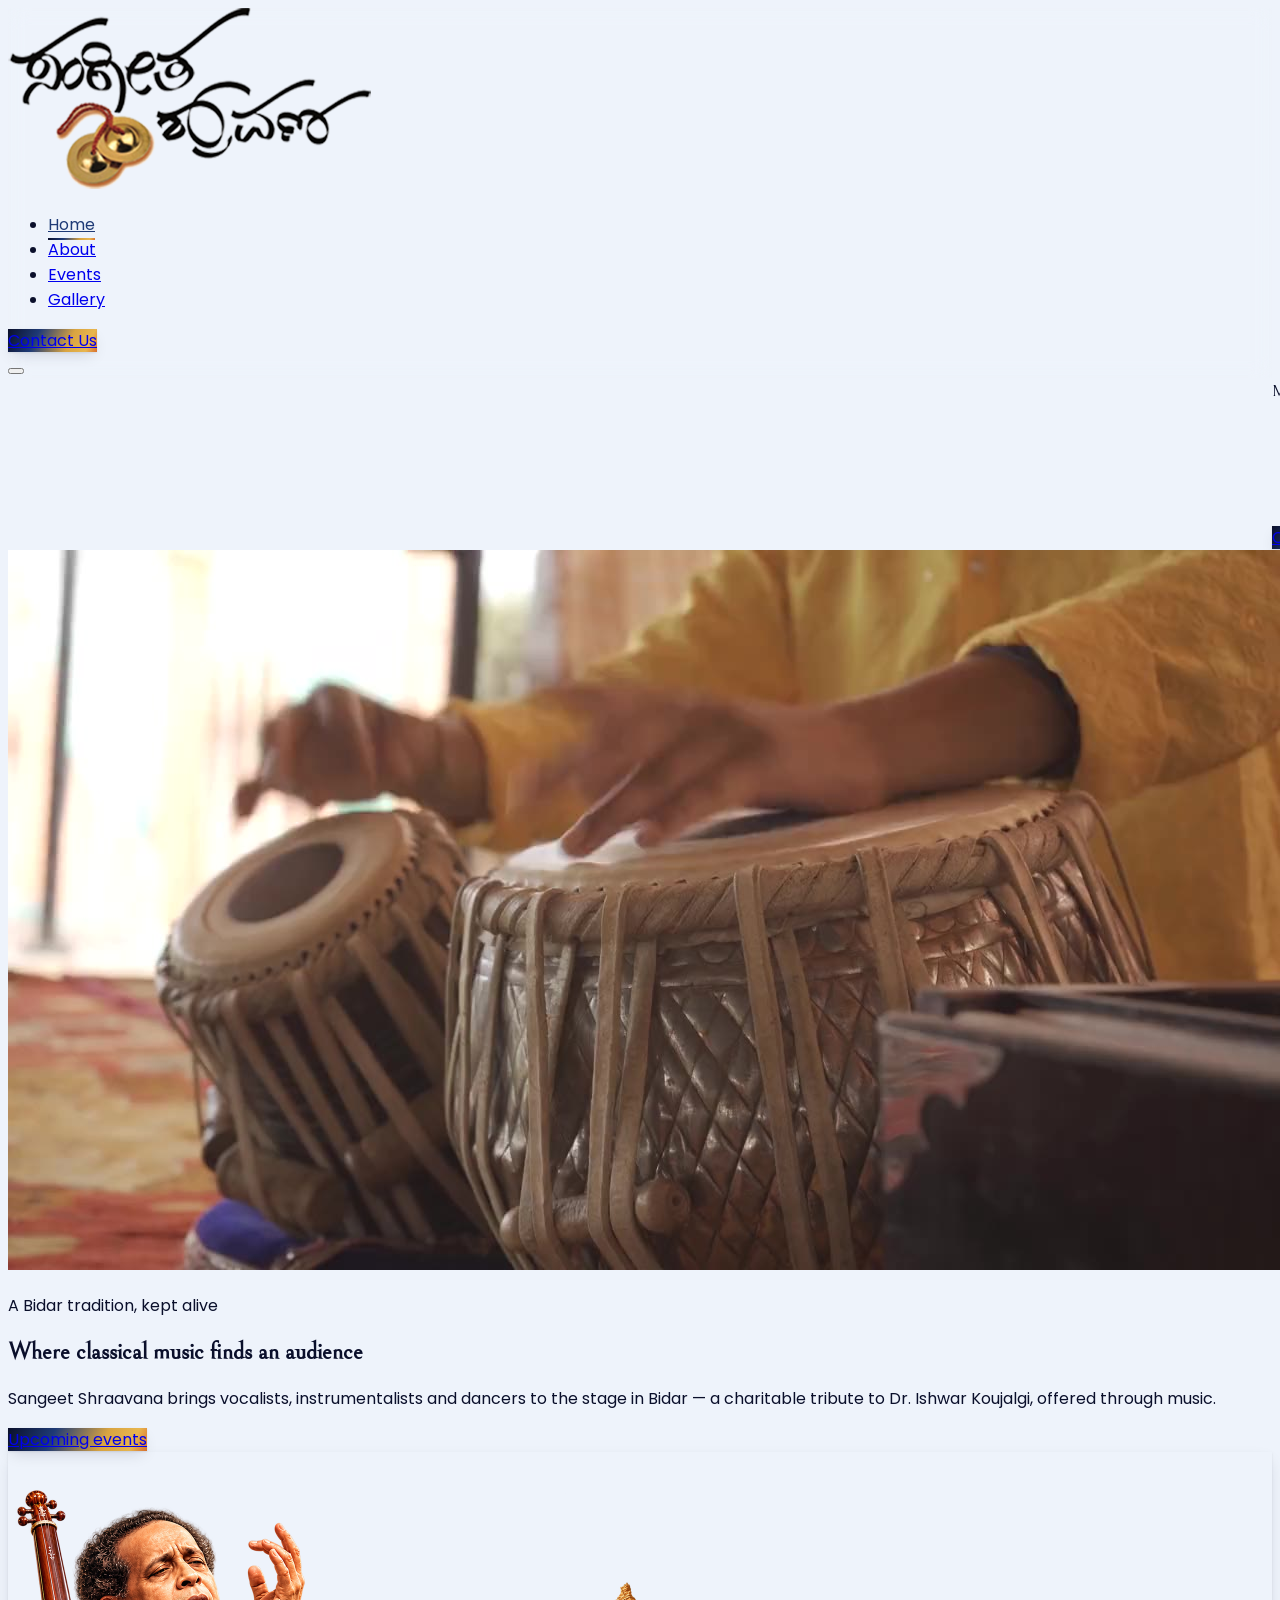
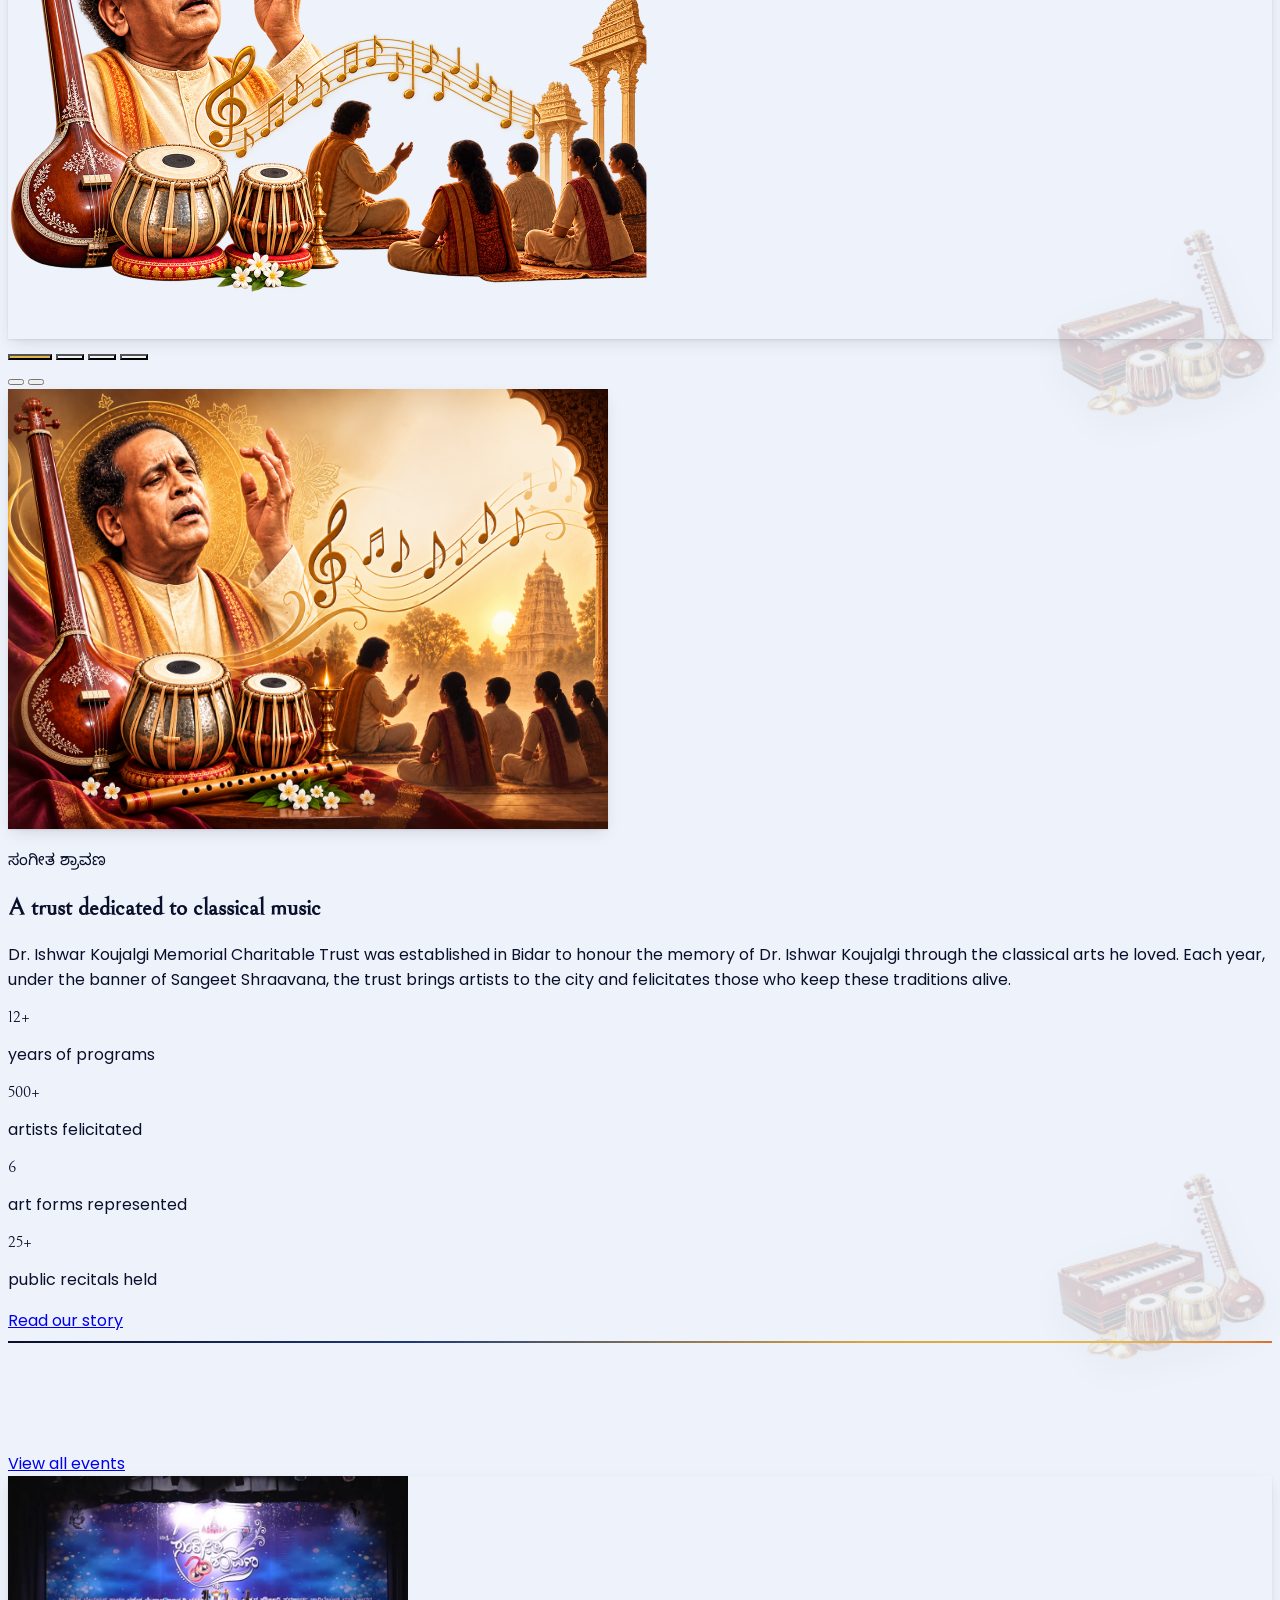
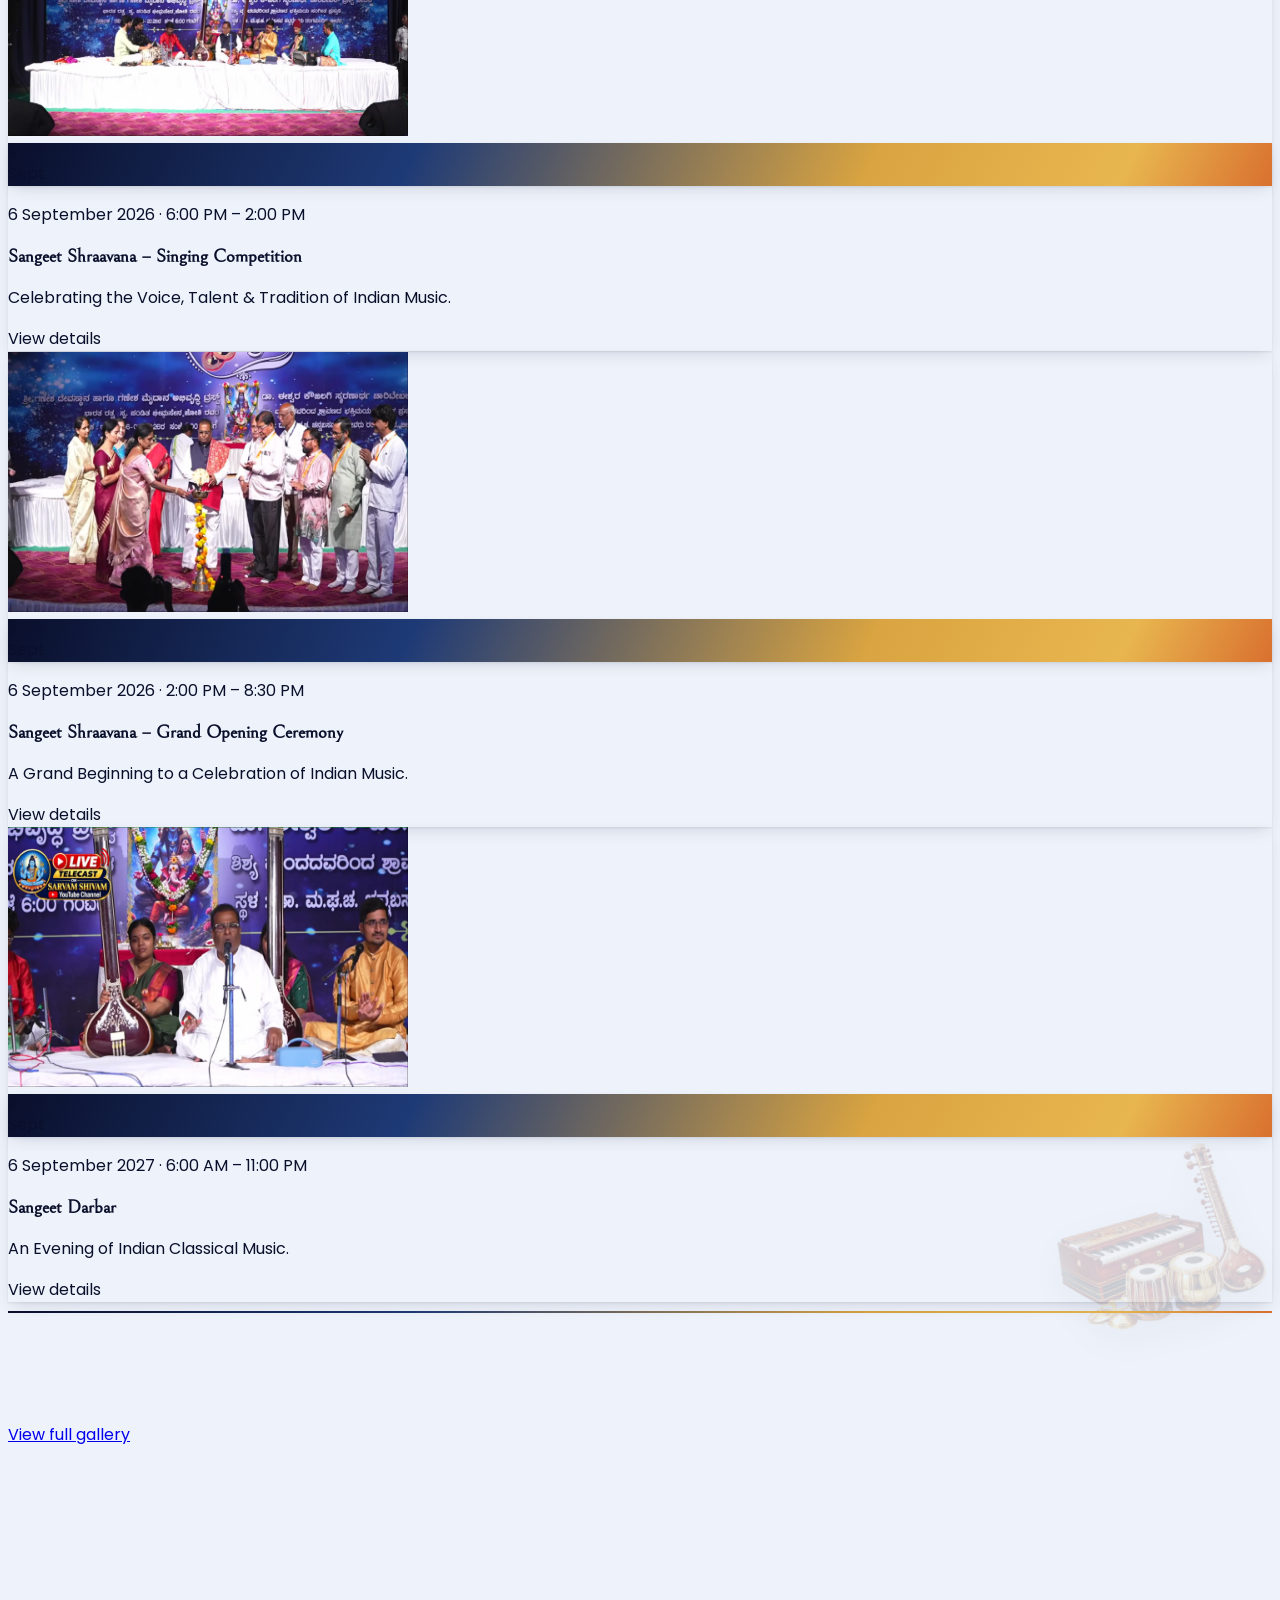
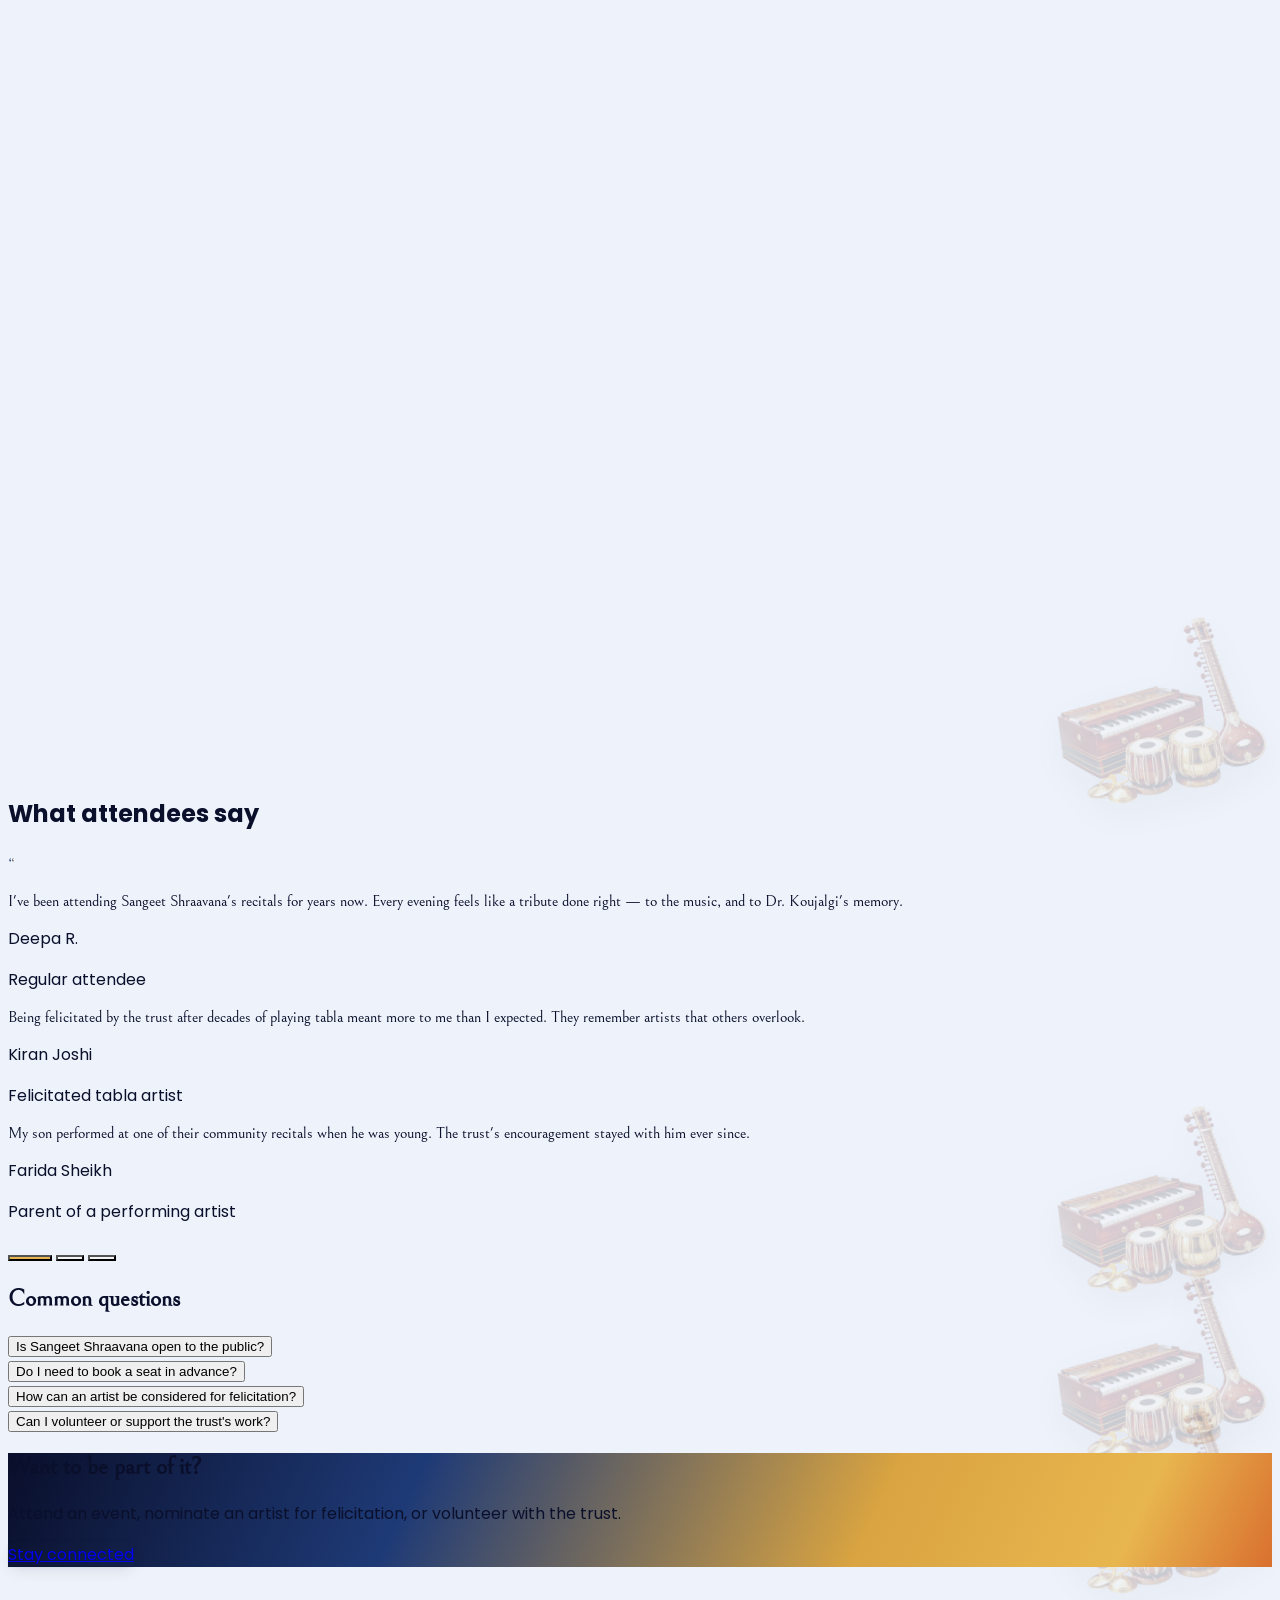
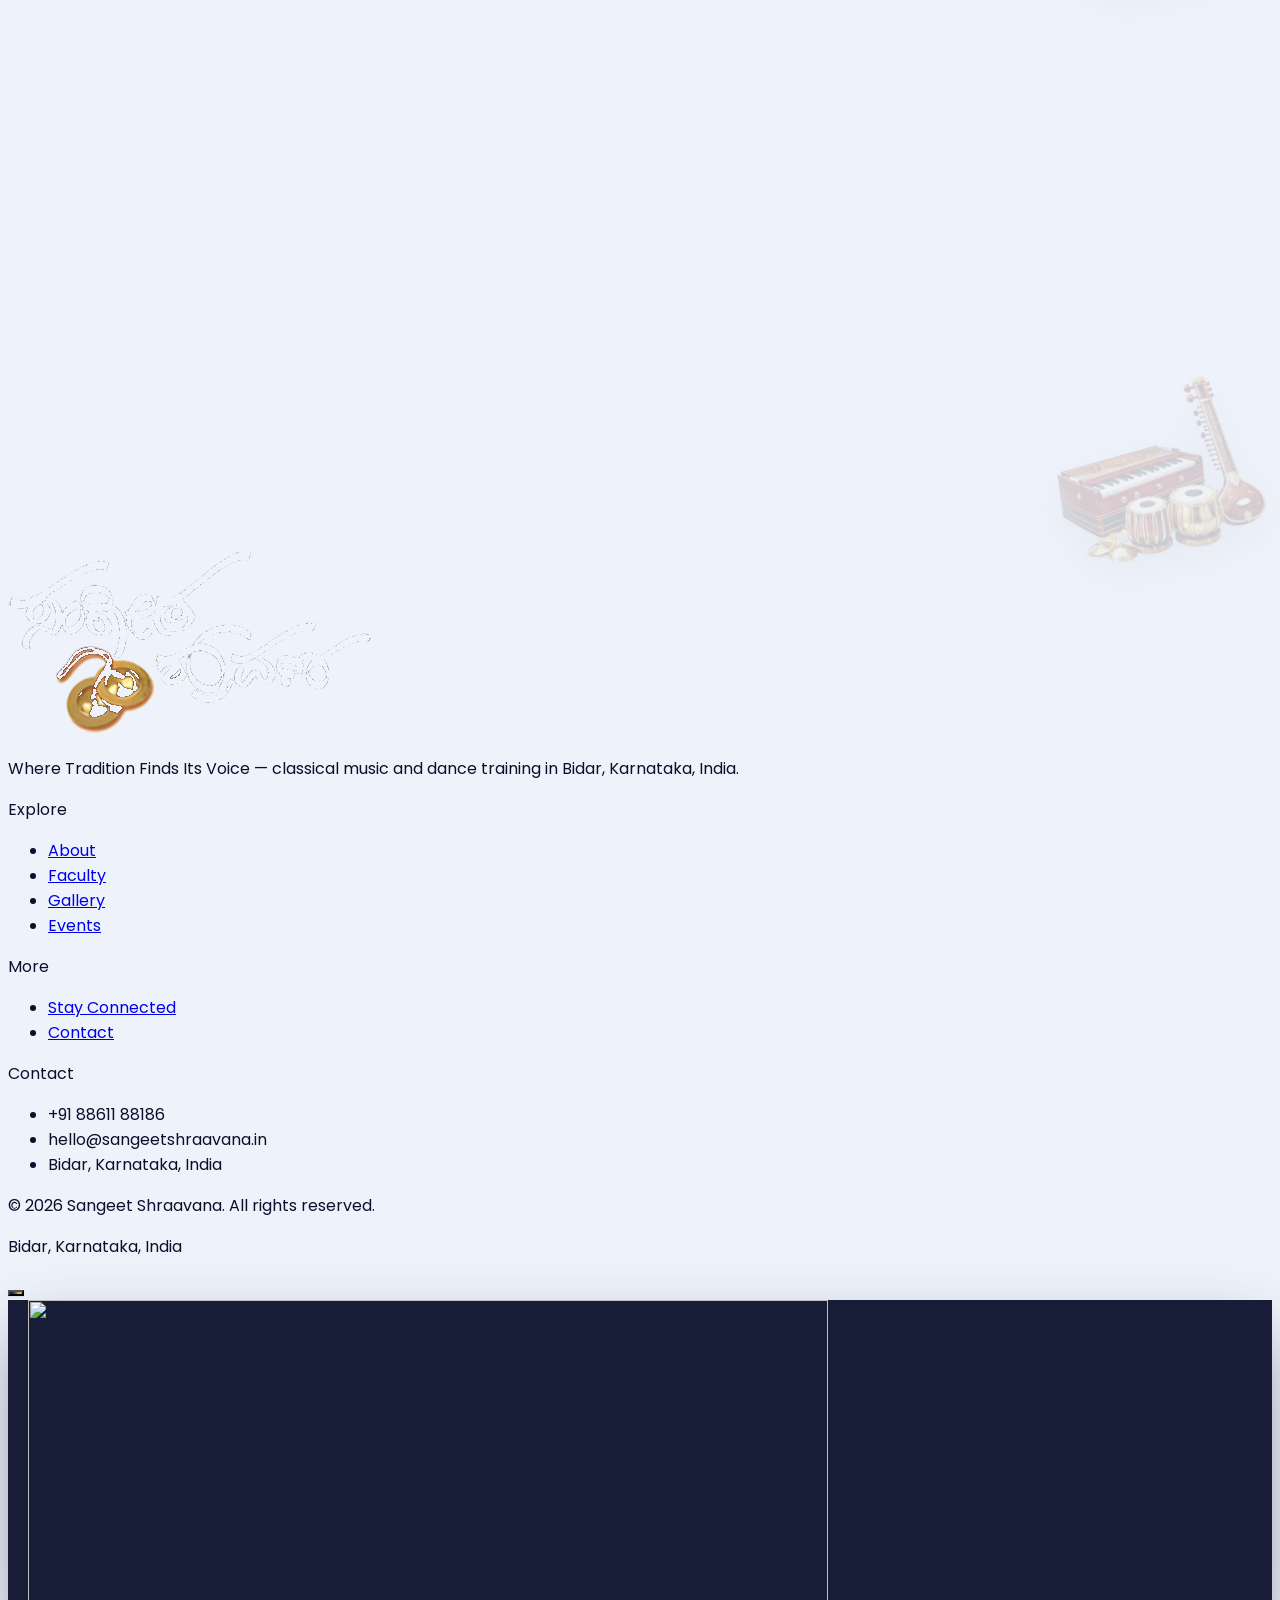
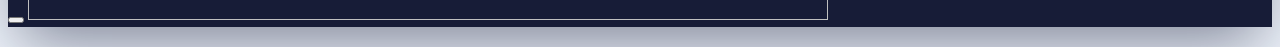
==== index.html @ 65eeb4ef "first commit" ====
<!DOCTYPE html>
<html lang="en">
<head>
<meta charset="UTF-8" />
<meta name="viewport" content="width=device-width, initial-scale=1.0" />
<title>Sangeet Shraavana — Dr. Ishwar Koujalgi Memorial Charitable Trust, Bidar</title>
<meta name="description" content="Sangeet Shraavana is the classical music and dance program run by Dr. Ishwar Koujalgi Memorial Charitable Trust, Bidar — free public recitals, felicitations, and community events." />
<link rel="canonical" href="https://www.sangeetshraavana.in/" />

<!-- Open Graph -->
<meta property="og:type" content="website" />
<meta property="og:title" content="Sangeet Shraavana — Where Tradition Finds Its Voice" />
<meta property="og:description" content="Classical music and dance events, felicitations and recitals in Bidar, Karnataka — organised by Dr. Ishwar Koujalgi Memorial Charitable Trust." />
<meta property="og:image" content="assets/images/hero/hero-vocal.jpg" />
<meta property="og:url" content="https://www.sangeetshraavana.in/" />

<!-- Twitter Card -->
<meta name="twitter:card" content="summary_large_image" />
<meta name="twitter:title" content="Sangeet Shraavana — Where Tradition Finds Its Voice" />
<meta name="twitter:description" content="Classical music and dance events organised by Dr. Ishwar Koujalgi Memorial Charitable Trust, Bidar." />
<meta name="twitter:image" content="assets/images/hero/hero-vocal.jpg" />

<!-- Fonts -->
<link rel="preconnect" href="https://fonts.googleapis.com" />
<link rel="preconnect" href="https://fonts.gstatic.com" crossorigin />
<link href="https://fonts.googleapis.com/css2?family=Bellefair&family=Poppins:wght@300;400;500;600;700&family=Noto+Sans+Kannada:wght@400;500;600&display=swap" rel="stylesheet" />

<!-- Tailwind CSS (CDN, no build step) -->
<script src="https://cdn.tailwindcss.com"></script>
<script>
  tailwind.config = {
    theme: {
      extend: {
        colors: {
          ink: "#0a0f2b",
          ivory: "#eef3fb",
          wine: "#1e3a76",
          gold: "#d9a441",
          amber: "#e8b64f",
          muted: "#57678a",
        },
        fontFamily: {
          display: ["Bellefair", "serif"],
          body: ["Poppins", "sans-serif"],
          kannada: ["Noto Sans Kannada", "sans-serif"],
        },
      },
    },
  };
</script>

<!-- Icons -->
<script src="https://unpkg.com/lucide@latest/dist/umd/lucide.js" defer></script>

<link rel="stylesheet" href="css/style.css" />

<!-- Structured data -->
<script type="application/ld+json">
{
  "@context": "https://schema.org",
  "@type": "NGO",
  "name": "Dr. Ishwar Koujalgi Memorial Charitable Trust",
  "alternateName": "Sangeet Shraavana",
  "description": "A charitable trust in Bidar organising classical music and dance recitals, artist felicitations, and community events in memory of Dr. Ishwar Koujalgi.",
  "address": {
    "@type": "PostalAddress",
    "addressLocality": "Bidar",
    "addressRegion": "Karnataka",
    "addressCountry": "IN"
  },
  "telephone": "+91-88611-88186"
}
</script>
</head>
<body class="font-body bg-ivory text-ink antialiased">

<a href="#main-content" class="skip-link">Skip to content</a>

<div id="site-header"></div>

<main id="main-content">

  <!-- ============ HERO ============ -->
  <section id="hero-slider" class="relative bg-ink text-ivory overflow-hidden" aria-roledescription="carousel" aria-label="Featured highlights">
    <div class="absolute inset-0 overflow-hidden">
      <video
        id="hero-bg-video"
        class="absolute inset-0 w-full h-full object-cover"
        autoplay
        muted
        loop
        playsinline
        preload="metadata"
        poster="assets/video/hero-tabla-poster.jpg"
        aria-hidden="true"
      >
        <source src="assets/video/hero-tabla.mp4" type="video/mp4" />
      </video>
      <div class="absolute inset-0 bg-ink/70"></div>
    </div>
    <div class="hero-glow absolute inset-0 pointer-events-none"></div>

    <div class="relative pt-32 pb-20 lg:pt-40 lg:pb-28 min-h-[560px]">
      <!-- Slide 1 -->
      <div class="hero-slide is-active max-w-7xl mx-auto px-5 sm:px-8 grid lg:grid-cols-2 gap-10 items-center">
        <div>
          <p class="text-amber font-medium text-sm mb-4">A Bidar tradition, kept alive</p>
          <h1 class="font-display text-4xl sm:text-5xl lg:text-6xl leading-[1.08] mb-6">Where classical music finds an audience</h1>
          <p class="text-ivory/75 text-lg max-w-md mb-8">Sangeet Shraavana brings vocalists, instrumentalists and dancers to the stage in Bidar — a charitable tribute to Dr. Ishwar Koujalgi, offered through music.</p>
          <a href="events.html" class="inline-flex items-center gap-2 gradient-bg text-ivory px-7 py-3.5 rounded-full font-medium hover:opacity-90 transition-opacity">
            Upcoming events <i data-lucide="arrow-right" class="w-4 h-4"></i>
          </a>
        </div>
        <div class="relative aspect-[4/3] rounded-2xl overflow-hidden hidden lg:block tilt-3d">
          <img src="assets/images/hero/hero-tribute.png" alt="A vocalist performing at a Sangeet Shraavana recital" width="640" height="480" class="w-full h-full object-cover" onerror="this.src='https://placehold.co/640x480/0a0f2b/d9a441?text=Sangeet+Shraavana'" />
        </div>
      </div>

      <!-- Slide 2 -->
      <div class="hero-slide max-w-7xl mx-auto px-5 sm:px-8 grid lg:grid-cols-2 gap-10 items-center">
        <div>
          <p class="text-amber font-medium text-sm mb-4">Artists, honoured and heard</p>
          <h1 class="font-display text-4xl sm:text-5xl lg:text-6xl leading-[1.08] mb-6">A stage for Karnataka's classical musicians</h1>
          <p class="text-ivory/75 text-lg max-w-md mb-8">From Carnatic vocal to Bharatanatyam, the trust brings performing artists to Bidar and felicitates those who keep these traditions alive.</p>
          <a href="faculty.html" class="inline-flex items-center gap-2 gradient-bg text-ivory px-7 py-3.5 rounded-full font-medium hover:opacity-90 transition-opacity">
            Meet our artists <i data-lucide="arrow-right" class="w-4 h-4"></i>
          </a>
        </div>
        <div class="relative aspect-[4/3] rounded-2xl overflow-hidden hidden lg:block tilt-3d">
          <img src="assets/images/hero/hero-tabla.png" alt="Tabla lesson in progress at Sangeet Shraavana" width="640" height="480" loading="lazy" class="w-full h-full object-cover" onerror="this.src='https://placehold.co/640x480/0a0f2b/d9a441?text=Sangeet+Shraavana'" />
        </div>
      </div>

      <!-- Slide 3 -->
      <div class="hero-slide max-w-7xl mx-auto px-5 sm:px-8 grid lg:grid-cols-2 gap-10 items-center">
        <div>
          <p class="text-amber font-medium text-sm mb-4">In memory, for the community</p>
          <h1 class="font-display text-4xl sm:text-5xl lg:text-6xl leading-[1.08] mb-6">Music offered in remembrance</h1>
          <p class="text-ivory/75 text-lg max-w-md mb-8">Every recital, felicitation and gathering we host carries forward the memory of Dr. Ishwar Koujalgi — free, open, and rooted in Bidar.</p>
          <a href="about.html" class="inline-flex items-center gap-2 gradient-bg text-ivory px-7 py-3.5 rounded-full font-medium hover:opacity-90 transition-opacity">
            Our story <i data-lucide="arrow-right" class="w-4 h-4"></i>
          </a>
        </div>
        <div class="relative aspect-[4/3] rounded-2xl overflow-hidden hidden lg:block tilt-3d">
          <img src="assets/images/hero/hero-sitar.png" alt="A sitar artist performing at a Sangeet Shraavana recital" width="640" height="480" loading="lazy" class="w-full h-full object-cover" onerror="this.src='https://placehold.co/640x480/0a0f2b/d9a441?text=Sangeet+Shraavana'" />
        </div>
      </div>

      <!-- Slide 4 — Tribute -->
      <!--
        NOTE: This slide honours Pandit Bhimsen Joshi and the Kirana gharana
        tradition without using a photograph of him — we don't have rights
        to embed a real photograph of a named public figure. Replace
        assets/images/hero/hero-tribute.jpg below with a properly licensed
        photo (e.g. from ITC Sangeet Research Academy or a purchased stock
        license) if you have one.
      -->
      <div class="hero-slide max-w-7xl mx-auto px-5 sm:px-8 grid lg:grid-cols-2 gap-10 items-center">
        <div>
          <p class="text-amber font-medium text-sm mb-4">In the Kirana gharana tradition</p>
          <h1 class="font-display text-4xl sm:text-5xl lg:text-6xl leading-[1.08] mb-6">Carrying forward a lineage of legends</h1>
          <p class="text-ivory/75 text-lg max-w-md mb-8">Our Carnatic and Hindustani vocal training draws on the same disciplined lineage that shaped masters like Pandit Bhimsen Joshi — depth of raga, not just range of voice.</p>
          <a href="about.html" class="inline-flex items-center gap-2 gradient-bg text-ivory px-7 py-3.5 rounded-full font-medium hover:opacity-90 transition-opacity">
            Our philosophy <i data-lucide="arrow-right" class="w-4 h-4"></i>
          </a>
        </div>
        <div class="relative aspect-[4/3] rounded-2xl overflow-hidden hidden lg:block tilt-3d">
          <img src="assets/images/hero/hero-vocal.png" alt="" width="640" height="480" loading="lazy" class="w-full h-full object-cover" onerror="this.style.display='none'" />

        </div>
      </div>
    </div>

    <!-- Controls -->
    <div class="absolute bottom-8 inset-x-0">
      <div class="max-w-7xl mx-auto px-5 sm:px-8 flex items-center justify-between">
        <div class="flex items-center gap-2">
          <button class="hero-indicator is-active" data-hero-indicator aria-label="Go to slide 1"></button>
          <button class="hero-indicator" data-hero-indicator aria-label="Go to slide 2"></button>
          <button class="hero-indicator" data-hero-indicator aria-label="Go to slide 3"></button>
          <button class="hero-indicator" data-hero-indicator aria-label="Go to slide 4"></button>
        </div>
        <div class="flex items-center gap-3">
          <button data-hero-prev aria-label="Previous slide" class="w-11 h-11 rounded-full border border-ivory/30 flex items-center justify-center hover:border-amber transition-colors">
            <i data-lucide="chevron-left" class="w-5 h-5"></i>
          </button>
          <button data-hero-next aria-label="Next slide" class="w-11 h-11 rounded-full border border-ivory/30 flex items-center justify-center hover:border-amber transition-colors">
            <i data-lucide="chevron-right" class="w-5 h-5"></i>
          </button>
        </div>
      </div>
    </div>
  </section>
  <script>
    // wire indicators to slide index (kept minimal, inline for hero-specific DOM refs)
    document.addEventListener("DOMContentLoaded", () => {
      document.querySelectorAll("[data-hero-indicator]").forEach((btn, i) => btn.classList.add("hero-indicator"));
    });
  </script>

  <!-- ============ ABOUT PREVIEW ============ -->
  <section class="py-20 sm:py-28" aria-labelledby="about-heading">
    <div class="max-w-7xl mx-auto px-5 sm:px-8 grid lg:grid-cols-2 gap-14 items-center">
      <div class="reveal">
        <img src="assets/images/about/about-main.png" alt="A Sangeet Shraavana recital in progress" width="600" height="440" loading="lazy" class="w-full rounded-2xl object-cover aspect-[4/3] tilt-3d" onerror="this.src='https://placehold.co/600x440/eef3fb/1e3a76?text=Sangeet+Shraavana'" />
      </div>
      <div class="reveal">
        <p class="font-kannada text-wine text-base mb-3">ಸಂಗೀತ ಶ್ರಾವಣ</p>
        <h2 id="about-heading" class="font-display text-3xl sm:text-4xl mb-5 leading-tight">A trust dedicated to classical music</h2>
        <p class="text-muted text-lg leading-relaxed mb-8 max-w-xl">Dr. Ishwar Koujalgi Memorial Charitable Trust was established in Bidar to honour the memory of Dr. Ishwar Koujalgi through the classical arts he loved. Each year, under the banner of Sangeet Shraavana, the trust brings artists to the city and felicitates those who keep these traditions alive.</p>
        <div class="grid grid-cols-2 sm:grid-cols-4 gap-6 mb-8" id="about-stats">
          <div>
            <p class="font-display text-4xl gradient-text">12+</p>
            <p class="text-sm text-muted mt-1">years of programs</p>
          </div>
          <div>
            <p class="font-display text-4xl gradient-text">500+</p>
            <p class="text-sm text-muted mt-1">artists felicitated</p>
          </div>
          <div>
            <p class="font-display text-4xl gradient-text">6</p>
            <p class="text-sm text-muted mt-1">art forms represented</p>
          </div>
          <div>
            <p class="font-display text-4xl gradient-text">25+</p>
            <p class="text-sm text-muted mt-1">public recitals held</p>
          </div>
        </div>
        <a href="about.html" class="inline-flex items-center gap-2 font-medium text-wine hover:text-gold transition-colors">
          Read our story <i data-lucide="arrow-right" class="w-4 h-4"></i>
        </a>
      </div>
    </div>
  </section>

  <!-- ============ FACULTY PREVIEW ============ -->
 <!-- <section class="py-20 sm:py-28" aria-labelledby="faculty-heading">
    <div class="max-w-7xl mx-auto px-5 sm:px-8">
      <div class="flex flex-wrap items-end justify-between gap-6 mb-14">
        <div class="reveal max-w-xl">
          <h2 id="faculty-heading" class="font-display text-3xl sm:text-4xl mb-3">The artists behind the stage</h2>
          <p class="text-muted text-lg">Accomplished performers who take the stage at Sangeet Shraavana programs.</p>
        </div>
        <a href="faculty.html" class="inline-flex items-center gap-2 font-medium text-wine hover:text-gold transition-colors shrink-0">
          Meet everyone <i data-lucide="arrow-right" class="w-4 h-4"></i>
        </a>
      </div>-->

      <!--<div id="faculty-grid" class="grid sm:grid-cols-2 lg:grid-cols-4 gap-10 reveal-stagger">-->
        <!-- rendered by js/faculty.js from content.js -->
      <!--</div>
    </div>
  </section>-->

  <hr class="gradient-line max-w-7xl mx-auto" />

  <!-- ============ EVENTS TIMELINE ============ -->
  <section class="py-20 sm:py-28 bg-ink text-ivory" aria-labelledby="events-heading">
    <div class="max-w-7xl mx-auto px-5 sm:px-8">
      <div class="flex flex-wrap items-end justify-between gap-6 mb-16">
        <div class="reveal max-w-xl">
          <h2 id="events-heading" class="font-display text-3xl sm:text-4xl mb-3">What's coming up</h2>
          <p class="text-ivory/70 text-lg">Recitals, workshops, and gatherings — mark your calendar.</p>
        </div>
        <a href="events.html" class="inline-flex items-center gap-2 font-medium text-amber hover:text-gold transition-colors shrink-0">
          View all events <i data-lucide="arrow-right" class="w-4 h-4"></i>
        </a>
      </div>

      <div id="events-grid" class="grid sm:grid-cols-2 lg:grid-cols-3 gap-10 reveal-stagger">
        <!-- rendered by js/events.js from content.js -->
      </div>
    </div>
  </section>

  <hr class="gradient-line max-w-7xl mx-auto" />

  <!-- ============ GALLERY PREVIEW ============ -->
  <section class="py-20 sm:py-28 bg-ivory" aria-labelledby="gallery-heading">
    <div class="max-w-7xl mx-auto px-5 sm:px-8">
      <div class="flex flex-wrap items-end justify-between gap-6 mb-12">
        <div class="reveal max-w-xl">
          <h2 id="gallery-heading" class="font-display text-3xl sm:text-4xl mb-3">Moments from our programs</h2>
          <p class="text-muted text-lg">Recitals, felicitations, and gatherings through the year.</p>
        </div>
        <a href="gallery.html" class="inline-flex items-center gap-2 font-medium text-wine hover:text-gold transition-colors shrink-0">
          View full gallery <i data-lucide="arrow-right" class="w-4 h-4"></i>
        </a>
      </div>

      <div id="gallery-preview-grid" class="grid grid-cols-2 md:grid-cols-4 gap-3 reveal-stagger">
        <!-- rendered by js/gallery.js from content.js -->
      </div>
    </div>
  </section>

  <!-- ============ TESTIMONIALS ============ -->
  <section class="py-20 sm:py-28 bg-ink text-ivory" aria-labelledby="testimonials-heading">
    <div class="max-w-3xl mx-auto px-5 sm:px-8 text-center relative">
      <h2 id="testimonials-heading" class="sr-only">What attendees say</h2>
      <span class="quote-mark text-8xl block mb-4" aria-hidden="true">&ldquo;</span>

      <div id="testimonial-slider" class="relative min-h-[180px]">
        <div class="testimonial-slide" data-active="true">
          <p class="font-display text-2xl sm:text-3xl leading-snug mb-6">I've been attending Sangeet Shraavana's recitals for years now. Every evening feels like a tribute done right — to the music, and to Dr. Koujalgi's memory.</p>
          <p class="text-amber font-medium">Deepa R.</p>
          <p class="text-ivory/60 text-sm">Regular attendee</p>
        </div>
        <div class="testimonial-slide hidden">
          <p class="font-display text-2xl sm:text-3xl leading-snug mb-6">Being felicitated by the trust after decades of playing tabla meant more to me than I expected. They remember artists that others overlook.</p>
          <p class="text-amber font-medium">Kiran Joshi</p>
          <p class="text-ivory/60 text-sm">Felicitated tabla artist</p>
        </div>
        <div class="testimonial-slide hidden">
          <p class="font-display text-2xl sm:text-3xl leading-snug mb-6">My son performed at one of their community recitals when he was young. The trust's encouragement stayed with him ever since.</p>
          <p class="text-amber font-medium">Farida Sheikh</p>
          <p class="text-ivory/60 text-sm">Parent of a performing artist</p>
        </div>
      </div>

      <div class="flex items-center justify-center gap-2 mt-8">
        <button class="hero-indicator is-active" data-testimonial-indicator aria-label="Testimonial 1"></button>
        <button class="hero-indicator" data-testimonial-indicator aria-label="Testimonial 2"></button>
        <button class="hero-indicator" data-testimonial-indicator aria-label="Testimonial 3"></button>
      </div>
    </div>
  </section>

  <!-- ============ FAQ ============ -->
  <section class="py-20 sm:py-28 bg-ivory" aria-labelledby="faq-heading">
    <div class="max-w-3xl mx-auto px-5 sm:px-8">
      <h2 id="faq-heading" class="font-display text-3xl sm:text-4xl mb-10 text-center">Common questions</h2>

      <div class="space-y-3">
        <div class="accordion-item border-b border-ink/10" data-open="false">
          <button class="accordion-trigger w-full flex items-center justify-between py-5 text-left font-medium" aria-expanded="false">
            <span>Is Sangeet Shraavana open to the public?</span>
            <i data-lucide="plus" class="accordion-icon w-5 h-5 text-wine"></i>
          </button>
          <div class="accordion-panel">
            <p class="pb-5 text-muted">Yes — every program is free and open to anyone in Bidar who wishes to attend. No prior knowledge of classical music is needed.</p>
          </div>
        </div>

        <div class="accordion-item border-b border-ink/10" data-open="false">
          <button class="accordion-trigger w-full flex items-center justify-between py-5 text-left font-medium" aria-expanded="false">
            <span>Do I need to book a seat in advance?</span>
            <i data-lucide="plus" class="accordion-icon w-5 h-5 text-wine"></i>
          </button>
          <div class="accordion-panel">
            <p class="pb-5 text-muted">Most events are unreserved seating. A few intimate programs are capped and recommend advance booking — this is noted on the event's own page when it applies.</p>
          </div>
        </div>

        <div class="accordion-item border-b border-ink/10" data-open="false">
          <button class="accordion-trigger w-full flex items-center justify-between py-5 text-left font-medium" aria-expanded="false">
            <span>How can an artist be considered for felicitation?</span>
            <i data-lucide="plus" class="accordion-icon w-5 h-5 text-wine"></i>
          </button>
          <div class="accordion-panel">
            <p class="pb-5 text-muted">Reach out through our contact page or the "Stay connected" form with the artist's background — the trust's committee reviews nominations ahead of each felicitation program.</p>
          </div>
        </div>

        <div class="accordion-item border-b border-ink/10" data-open="false">
          <button class="accordion-trigger w-full flex items-center justify-between py-5 text-left font-medium" aria-expanded="false">
            <span>Can I volunteer or support the trust's work?</span>
            <i data-lucide="plus" class="accordion-icon w-5 h-5 text-wine"></i>
          </button>
          <div class="accordion-panel">
            <p class="pb-5 text-muted">Yes — the trust welcomes volunteers for event days and support from anyone who'd like to help continue this work. Use the "Stay connected" form and select the option that fits.</p>
          </div>
        </div>
      </div>
    </div>
  </section>

  <!-- ============ CTA BAND ============ -->
  <section class="gradient-bg py-16 sm:py-20">
    <div class="max-w-4xl mx-auto px-5 sm:px-8 text-center text-ivory">
      <h2 class="font-display text-3xl sm:text-4xl mb-4">Want to be part of it?</h2>
      <p class="text-ivory/85 text-lg mb-8 max-w-xl mx-auto">Attend an event, nominate an artist for felicitation, or volunteer with the trust.</p>
      <a href="registration.html" class="btn-shadow inline-flex items-center gap-2 bg-ivory text-ink px-8 py-4 rounded-full font-medium hover:bg-ivory/90 transition-colors">
        Stay connected <i data-lucide="arrow-right" class="w-4 h-4"></i>
      </a>
    </div>
  </section>

  <!-- ============ CONTACT ============ -->
  <section class="py-20 sm:py-28" aria-labelledby="contact-heading">
    <div class="max-w-7xl mx-auto px-5 sm:px-8 grid lg:grid-cols-2 gap-14">
      <div class="reveal">
        <h2 id="contact-heading" class="font-display text-3xl sm:text-4xl mb-5">Visit or write to us</h2>
        <p class="text-muted text-lg mb-8 max-w-md">Have a question about an upcoming program? Send a message and we'll reply within a day.</p>

        <ul class="space-y-5">
          <li class="flex items-start gap-4">
            <i data-lucide="phone" class="w-5 h-5 text-wine mt-1"></i>
            <div>
              <p class="font-medium">Phone</p>
              <a href="tel:+918861188186" class="text-muted hover:text-wine transition-colors">+91 88611 88186</a>
            </div>
          </li>
          <li class="flex items-start gap-4">
            <i data-lucide="mail" class="w-5 h-5 text-wine mt-1"></i>
            <div>
              <p class="font-medium">Email</p>
              <a href="mailto:hello@sangeetshraavana.in" class="text-muted hover:text-wine transition-colors">hello@sangeetshraavana.in</a>
            </div>
          </li>
          <li class="flex items-start gap-4">
            <i data-lucide="map-pin" class="w-5 h-5 text-wine mt-1"></i>
            <div>
              <p class="font-medium">Location</p>
              <p class="text-muted">Bidar, Karnataka, India</p>
            </div>
          </li>
        </ul>
      </div>

      <form id="contact-form" class="reveal" novalidate>
        <div class="grid sm:grid-cols-2 gap-5 mb-5">
          <div>
            <label for="contact-name" class="block text-sm font-medium mb-2">Name</label>
            <input type="text" id="contact-name" name="name" data-validate="required" class="w-full border border-ink/20 rounded-lg px-4 py-3 focus:border-wine transition-colors" />
            <p id="contact-name-error" class="form-error text-wine text-xs mt-1" role="alert"></p>
          </div>
          <div>
            <label for="contact-phone" class="block text-sm font-medium mb-2">Phone</label>
            <input type="tel" id="contact-phone" name="phone" data-validate="required phone" class="w-full border border-ink/20 rounded-lg px-4 py-3 focus:border-wine transition-colors" />
            <p id="contact-phone-error" class="form-error text-wine text-xs mt-1" role="alert"></p>
          </div>
        </div>

        <div class="mb-5">
          <label for="contact-email" class="block text-sm font-medium mb-2">Email</label>
          <input type="email" id="contact-email" name="email" data-validate="required email" class="w-full border border-ink/20 rounded-lg px-4 py-3 focus:border-wine transition-colors" />
          <p id="contact-email-error" class="form-error text-wine text-xs mt-1" role="alert"></p>
        </div>

        <div class="mb-6">
          <label for="contact-message" class="block text-sm font-medium mb-2">Message</label>
          <textarea id="contact-message" name="message" rows="4" data-validate="required" class="w-full border border-ink/20 rounded-lg px-4 py-3 focus:border-wine transition-colors"></textarea>
          <p id="contact-message-error" class="form-error text-wine text-xs mt-1" role="alert"></p>
        </div>

        <button type="submit" class="gradient-bg text-ivory px-7 py-3.5 rounded-full font-medium hover:opacity-90 transition-opacity">
          Send message
        </button>

        <p class="form-success hidden mt-5 text-sm text-wine font-medium" role="status">
          Thank you — your message has been noted. We'll be in touch within a day.
        </p>
      </form>
    </div>
  </section>

</main>

<div id="site-footer"></div>

<!-- Scripts -->
<script src="js/content.js"></script>
<script src="js/layout.js"></script>
<script src="js/main.js"></script>
<script src="js/modal.js"></script>
<script src="js/decor.js"></script>
<script src="js/slider.js"></script>
<script src="js/faculty.js"></script>
<script src="js/events.js"></script>
<script src="js/gallery.js"></script>
<script src="js/form.js"></script>
<script>
  // Testimonial slider (lightweight, page-local)
  document.addEventListener("DOMContentLoaded", () => {
    const slides = document.querySelectorAll("#testimonial-slider .testimonial-slide");
    const indicators = document.querySelectorAll("[data-testimonial-indicator]");
    if (!slides.length) return;
    let index = 0;

    function show(i) {
      slides.forEach((s) => s.classList.add("hidden"));
      indicators.forEach((b) => b.classList.remove("is-active"));
      slides[i].classList.remove("hidden");
      indicators[i]?.classList.add("is-active");
      index = i;
    }

    indicators.forEach((btn, i) => btn.addEventListener("click", () => show(i)));

    if (!window.matchMedia("(prefers-reduced-motion: reduce)").matches) {
      setInterval(() => show((index + 1) % slides.length), 7000);
    }
  });

  // Initialise Lucide icons once script has loaded
  window.addEventListener("load", () => {
    if (window.lucide) window.lucide.createIcons();
  });
</script>
</body>
</html>
---- css/style.css ----
/* =========================================================
   Sangeet Shraavana — Custom CSS
   Design tokens + treatments Tailwind utilities can't express
   ========================================================= */

:root {
  --color-ink: #0a0f2b;          /* deep cosmic navy — night sky */
  --color-ivory: #eef3fb;        /* icy moonlight white */
  --color-wine: #1e3a76;         /* mystical royal blue — Shiva's hue */
  --color-gold: #d9a441;         /* trishul gold */
  --color-amber: #e8b64f;        /* ember flame amber */
  --color-ember: #d9702f;        /* fire ember orange */
  --color-muted: #57678a;        /* cool blue-grey */

  --gradient-signature: linear-gradient(115deg, var(--color-ink) 0%, var(--color-wine) 32%, var(--color-gold) 68%, var(--color-amber) 88%, var(--color-ember) 100%);
  --gradient-signature-soft: linear-gradient(115deg, rgba(10, 15, 43, 0.14) 0%, rgba(30, 58, 118, 0.14) 32%, rgba(217, 164, 65, 0.14) 68%, rgba(232, 182, 79, 0.14) 88%, rgba(217, 112, 47, 0.14) 100%);

  /* Shadow system: a quiet resting shadow, and a deeper, warm-tinted shadow on hover */
  --shadow-rest: 0 1px 2px rgba(10, 15, 43, 0.08), 0 6px 16px -4px rgba(10, 15, 43, 0.14);
  --shadow-hover: 0 8px 12px -4px rgba(30, 58, 118, 0.22), 0 24px 48px -12px rgba(10, 15, 43, 0.4);
  --shadow-hover-soft: 0 6px 10px -3px rgba(217, 164, 65, 0.28), 0 16px 32px -10px rgba(10, 15, 43, 0.3);
  --shadow-modal: 0 25px 60px -12px rgba(10, 15, 43, 0.5);

  --font-display: 'Bellefair', serif;
  --font-body: 'Poppins', sans-serif;
  --font-kannada: 'Noto Sans Kannada', sans-serif;
}

html {
  scroll-behavior: smooth;
}

@media (prefers-reduced-motion: reduce) {
  html {
    scroll-behavior: auto;
  }
  *, *::before, *::after {
    animation-duration: 0.01ms !important;
    animation-iteration-count: 1 !important;
    transition-duration: 0.01ms !important;
    scroll-behavior: auto !important;
  }
}

body {
  font-family: var(--font-body);
  color: var(--color-ink);
  background-color: var(--color-ivory);
}

.font-display {
  font-family: var(--font-display);
}

.font-kannada {
  font-family: var(--font-kannada);
}

/* ---------- Signature gradient text & elements ---------- */

.gradient-text {
  background: var(--gradient-signature);
  -webkit-background-clip: text;
  background-clip: text;
  color: transparent;
}

.gradient-line {
  height: 2px;
  background: var(--gradient-signature);
  border: none;
}

.gradient-ring {
  background: var(--gradient-signature);
  padding: 3px;
  border-radius: 9999px;
}

.gradient-bg {
  background: var(--gradient-signature);
}

/* ---------- Skip link ---------- */

.skip-link {
  position: absolute;
  left: -9999px;
  top: 0;
  background: var(--color-ink);
  color: var(--color-ivory);
  padding: 0.75rem 1.25rem;
  z-index: 100;
  font-family: var(--font-body);
}

.skip-link:focus {
  left: 1rem;
  top: 1rem;
}

/* ---------- Focus states (accessible, visible) ---------- */

a:focus-visible,
button:focus-visible,
input:focus-visible,
textarea:focus-visible,
select:focus-visible,
[tabindex]:focus-visible {
  outline: 2px solid var(--color-gold);
  outline-offset: 3px;
  border-radius: 2px;
}

/* ---------- Header ---------- */

.site-header {
  backdrop-filter: blur(10px);
  transition: background-color 300ms ease, box-shadow 300ms ease, padding 300ms ease;
}

.site-header.is-scrolled {
  box-shadow: var(--shadow-rest);
}

.nav-link {
  position: relative;
  padding-bottom: 4px;
}

.nav-link::after {
  content: "";
  position: absolute;
  left: 0;
  bottom: 0;
  width: 0%;
  height: 2px;
  background: var(--gradient-signature);
  transition: width 250ms ease;
}

.nav-link:hover::after,
.nav-link.is-active::after {
  width: 100%;
}

.nav-link.is-active {
  color: var(--color-wine);
}

/* ---------- Hero slider ---------- */

.hero-slide {
  opacity: 0;
  visibility: hidden;
  transition: opacity 700ms ease;
  position: absolute;
  inset: 0;
}

.hero-slide.is-active {
  opacity: 1;
  visibility: visible;
  position: relative;
}

.hero-indicator {
  width: 28px;
  height: 3px;
  background: rgba(250, 246, 238, 0.35);
  transition: background 250ms ease, width 250ms ease;
}

.hero-indicator.is-active {
  background: var(--color-amber);
  width: 44px;
}

.hero-glow {
  background: radial-gradient(circle at 65% 40%, rgba(232, 182, 79, 0.35), transparent 60%);
}

/* ---------- Course cards (premium layered 3D card) ---------- */

.course-card {
  position: relative;
  border-radius: 1.75rem;
  overflow: hidden;
  background: var(--color-ink);
  box-shadow: var(--shadow-rest);
  transform-style: preserve-3d;
  perspective: 1200px;
  transition: transform 450ms cubic-bezier(0.22, 1, 0.36, 1), box-shadow 450ms ease;
}

.course-card::before {
  content: "";
  position: absolute;
  inset: 0;
  border-radius: inherit;
  padding: 1.5px;
  background: var(--gradient-signature);
  opacity: 0;
  -webkit-mask: linear-gradient(#fff 0 0) content-box, linear-gradient(#fff 0 0);
  -webkit-mask-composite: xor;
  mask-composite: exclude;
  pointer-events: none;
  transition: opacity 400ms ease;
  z-index: 3;
}

.course-card:hover {
  transform: perspective(1200px) rotateX(3deg) rotateY(-3deg) translateY(-8px);
  box-shadow: var(--shadow-hover);
}

.course-card:hover::before {
  opacity: 1;
}

.course-card-media {
  position: relative;
  height: 13rem;
  overflow: hidden;
}

.course-card-media img {
  width: 100%;
  height: 100%;
  object-fit: cover;
  transition: transform 600ms ease;
}

.course-card:hover .course-card-media img {
  transform: scale(1.08);
}

.course-card-media::after {
  content: "";
  position: absolute;
  inset: 0;
  background: linear-gradient(to bottom, rgba(10, 15, 43, 0) 55%, var(--color-ink) 100%);
}

.course-card-icon-badge {
  position: absolute;
  left: 1.5rem;
  bottom: -1.6rem;
  width: 3.6rem;
  height: 3.6rem;
  border-radius: 9999px;
  background: var(--gradient-signature);
  display: flex;
  align-items: center;
  justify-content: center;
  box-shadow: var(--shadow-hover-soft);
  border: 3px solid var(--color-ink);
  z-index: 4;
  transition: transform 450ms cubic-bezier(0.22, 1, 0.36, 1);
}

.course-card:hover .course-card-icon-badge {
  transform: translateY(-4px) rotate(-8deg) scale(1.06);
}

.course-card-icon-badge svg {
  width: 1.5rem;
  height: 1.5rem;
  color: var(--color-ivory);
}

.course-card-body {
  position: relative;
  padding: 2.5rem 1.5rem 1.5rem;
}

.course-card-level {
  display: inline-block;
  font-size: 0.7rem;
  font-weight: 500;
  padding: 0.3rem 0.7rem;
  border-radius: 9999px;
  border: 1px solid rgba(217, 164, 65, 0.45);
  color: var(--color-amber);
  transition: background 250ms ease, color 250ms ease;
}

.course-card:hover .course-card-level {
  background: rgba(217, 164, 65, 0.12);
}

/* ---------- Faculty portraits ---------- */

.faculty-ring {
  padding: 4px;
  border-radius: 9999px;
  background: var(--gradient-signature);
}

.faculty-ring img {
  border: 4px solid var(--color-ivory);
  border-radius: 9999px;
}

/* ---------- Testimonial quote mark ---------- */

.quote-mark {
  font-family: var(--font-display);
  line-height: 0.6;
  background: var(--gradient-signature);
  -webkit-background-clip: text;
  background-clip: text;
  color: transparent;
}

/* ---------- Gallery lightbox ---------- */

.lightbox-overlay {
  background: rgba(10, 15, 43, 0.94);
}

/* Detail modal card (blog/event popups) */
#detail-modal > div {
  box-shadow: var(--shadow-modal);
}

.gallery-item {
  cursor: pointer;
  overflow: hidden;
  box-shadow: var(--shadow-rest);
  transition: box-shadow 350ms ease;
}

.gallery-item:hover {
  box-shadow: var(--shadow-hover-soft);
}

.gallery-item img {
  transition: transform 500ms ease;
}

.gallery-item:hover img {
  transform: scale(1.06);
}

/* ---------- Scroll reveal (fade + rise, with subtle 3D tilt) ---------- */

.reveal {
  opacity: 0;
  transform: perspective(1000px) translateY(36px) rotateX(6deg);
  transform-origin: bottom center;
  transition: opacity 800ms cubic-bezier(0.22, 1, 0.36, 1), transform 800ms cubic-bezier(0.22, 1, 0.36, 1);
  will-change: opacity, transform;
}

.reveal.is-visible {
  opacity: 1;
  transform: perspective(1000px) translateY(0) rotateX(0deg);
}

/* staggered children within a revealing group */
.reveal-stagger > * {
  opacity: 0;
  transform: perspective(1000px) translateY(30px) rotateX(6deg);
  transition: opacity 700ms cubic-bezier(0.22, 1, 0.36, 1), transform 700ms cubic-bezier(0.22, 1, 0.36, 1);
}

.reveal-stagger.is-visible > * {
  opacity: 1;
  transform: perspective(1000px) translateY(0) rotateX(0deg);
}

.reveal-stagger.is-visible > *:nth-child(1) { transition-delay: 0ms; }
.reveal-stagger.is-visible > *:nth-child(2) { transition-delay: 90ms; }
.reveal-stagger.is-visible > *:nth-child(3) { transition-delay: 180ms; }
.reveal-stagger.is-visible > *:nth-child(4) { transition-delay: 270ms; }
.reveal-stagger.is-visible > *:nth-child(5) { transition-delay: 360ms; }
.reveal-stagger.is-visible > *:nth-child(6) { transition-delay: 450ms; }

@media (prefers-reduced-motion: reduce) {
  .reveal,
  .reveal-stagger > * {
    opacity: 1;
    transform: none;
    transition: none;
  }
}

/* ---------- 3D hover tilt (cards, portraits, panels) ---------- */

.tilt-3d {
  transform-style: preserve-3d;
  perspective: 1000px;
  box-shadow: var(--shadow-rest);
  transition: transform 350ms cubic-bezier(0.22, 1, 0.36, 1), box-shadow 350ms ease;
}

.tilt-3d:hover {
  transform: perspective(1000px) rotateX(4deg) rotateY(-4deg) translateY(-6px) translateZ(10px);
  box-shadow: var(--shadow-hover);
}

@media (prefers-reduced-motion: reduce) {
  .tilt-3d:hover {
    transform: none;
    box-shadow: var(--shadow-hover);
  }
}

/* ---------- General shadow utility (non-3D elements: buttons, badges, tiles) ---------- */

.shadow-rest {
  box-shadow: var(--shadow-rest);
  transition: box-shadow 300ms ease, transform 250ms ease;
}

.shadow-rest:hover {
  box-shadow: var(--shadow-hover-soft);
}

/* Buttons: any pill or badge painted with the signature gradient */
.gradient-bg.rounded-full,
.gradient-bg.rounded-lg {
  box-shadow: var(--shadow-rest);
  transition: box-shadow 300ms ease, transform 250ms ease, opacity 250ms ease;
}

.gradient-bg.rounded-full:hover,
.gradient-bg.rounded-lg:hover {
  box-shadow: var(--shadow-hover-soft);
  transform: translateY(-2px);
}

/* Secondary (ivory) buttons, e.g. CTA band actions */
.btn-shadow {
  box-shadow: var(--shadow-rest);
  transition: box-shadow 300ms ease, transform 250ms ease;
}

.btn-shadow:hover {
  box-shadow: var(--shadow-hover);
  transform: translateY(-2px);
}

/* ---------- Page hero banner (inner pages) ---------- */

.page-hero {
  background:
    linear-gradient(to bottom, rgba(10, 15, 43, 0.5), rgba(10, 15, 43, 0.82)),
    url("../assets/images/decor/page-title-banner.jpg");
  background-size: cover;
  background-position: center 40%;
  position: relative;
  overflow: hidden;
}

.page-hero::before {
  content: "";
  position: absolute;
  inset: 0;
  background: radial-gradient(circle at 20% 30%, rgba(217, 164, 65, 0.22), transparent 55%),
    radial-gradient(circle at 80% 70%, rgba(30, 58, 118, 0.28), transparent 55%);
}

/* ---------- Back to top ---------- */

#back-to-top {
  opacity: 0;
  visibility: hidden;
  transition: opacity 250ms ease, visibility 250ms ease, transform 200ms ease;
}

#back-to-top.is-visible {
  opacity: 1;
  visibility: visible;
}

#back-to-top:hover {
  transform: translateY(-3px);
}

/* ---------- FAQ / accordion ---------- */

.accordion-icon {
  transition: transform 250ms ease;
}

.accordion-item[data-open="true"] .accordion-icon {
  transform: rotate(45deg);
}

.accordion-panel {
  max-height: 0;
  overflow: hidden;
  transition: max-height 350ms ease;
}

/* ---------- Form states ---------- */

.form-error {
  display: none;
}

.form-error.is-visible {
  display: block;
}

.field-invalid {
  border-color: var(--color-wine) !important;
}

/* ---------- Mobile nav ---------- */

#mobile-nav {
  transform: translateX(100%);
  transition: transform 350ms ease;
}

#mobile-nav.is-open {
  transform: translateX(0);
}

/* ---------- Floating music-note decoration (auto-moving, all sections) ---------- */

.decor-host {
  position: relative;
}

.decor-notes {
  position: absolute;
  inset: 0;
  z-index: -1;
  pointer-events: none;
  overflow: hidden;
}

.decor-note {
  position: absolute;
  top: 112%;
  color: var(--color-gold);
  opacity: 0;
  animation-name: decor-rise;
  animation-timing-function: ease-in-out;
  animation-iteration-count: infinite;
  will-change: top, transform, opacity;
}

@keyframes decor-rise {
  0%   { top: 112%;  transform: translateX(0) rotate(-6deg);                      opacity: 0; }
  10%  { opacity: 0.18; }
  50%  { transform: translateX(var(--decor-sway, 14px)) rotate(7deg); }
  90%  { opacity: 0.18; }
  100% { top: -14%;  transform: translateX(calc(var(--decor-sway, 14px) * -1)) rotate(-5deg); opacity: 0; }
}

@media (prefers-reduced-motion: reduce) {
  .decor-notes {
    display: none;
  }
}

/* ---------- Instrument corner decoration (every section, bottom-right) ---------- */

.decor-corner {
  position: absolute;
  right: 10px;
  bottom: -22px;
  width: clamp(110px, 16vw, 220px);
  z-index: -1;
  pointer-events: none;
  opacity: 0.16;
  transform: rotate(-6deg);
  filter: drop-shadow(0 12px 20px rgba(10, 15, 43, 0.25));
}

.decor-corner img {
  display: block;
  width: 100%;
  height: auto;
}

@media (max-width: 640px) {
  .decor-corner {
    width: clamp(80px, 26vw, 130px);
    right: -16px;
    bottom: -14px;
  }
}

.line-clamp-3 {
  display: -webkit-box;
  -webkit-line-clamp: 3;
  -webkit-box-orient: vertical;
  overflow: hidden;
}

[data-course-filter].is-active,
[data-gallery-filter].is-active {
  background: var(--gradient-signature);
  color: var(--color-ivory);
  border-color: transparent;
}
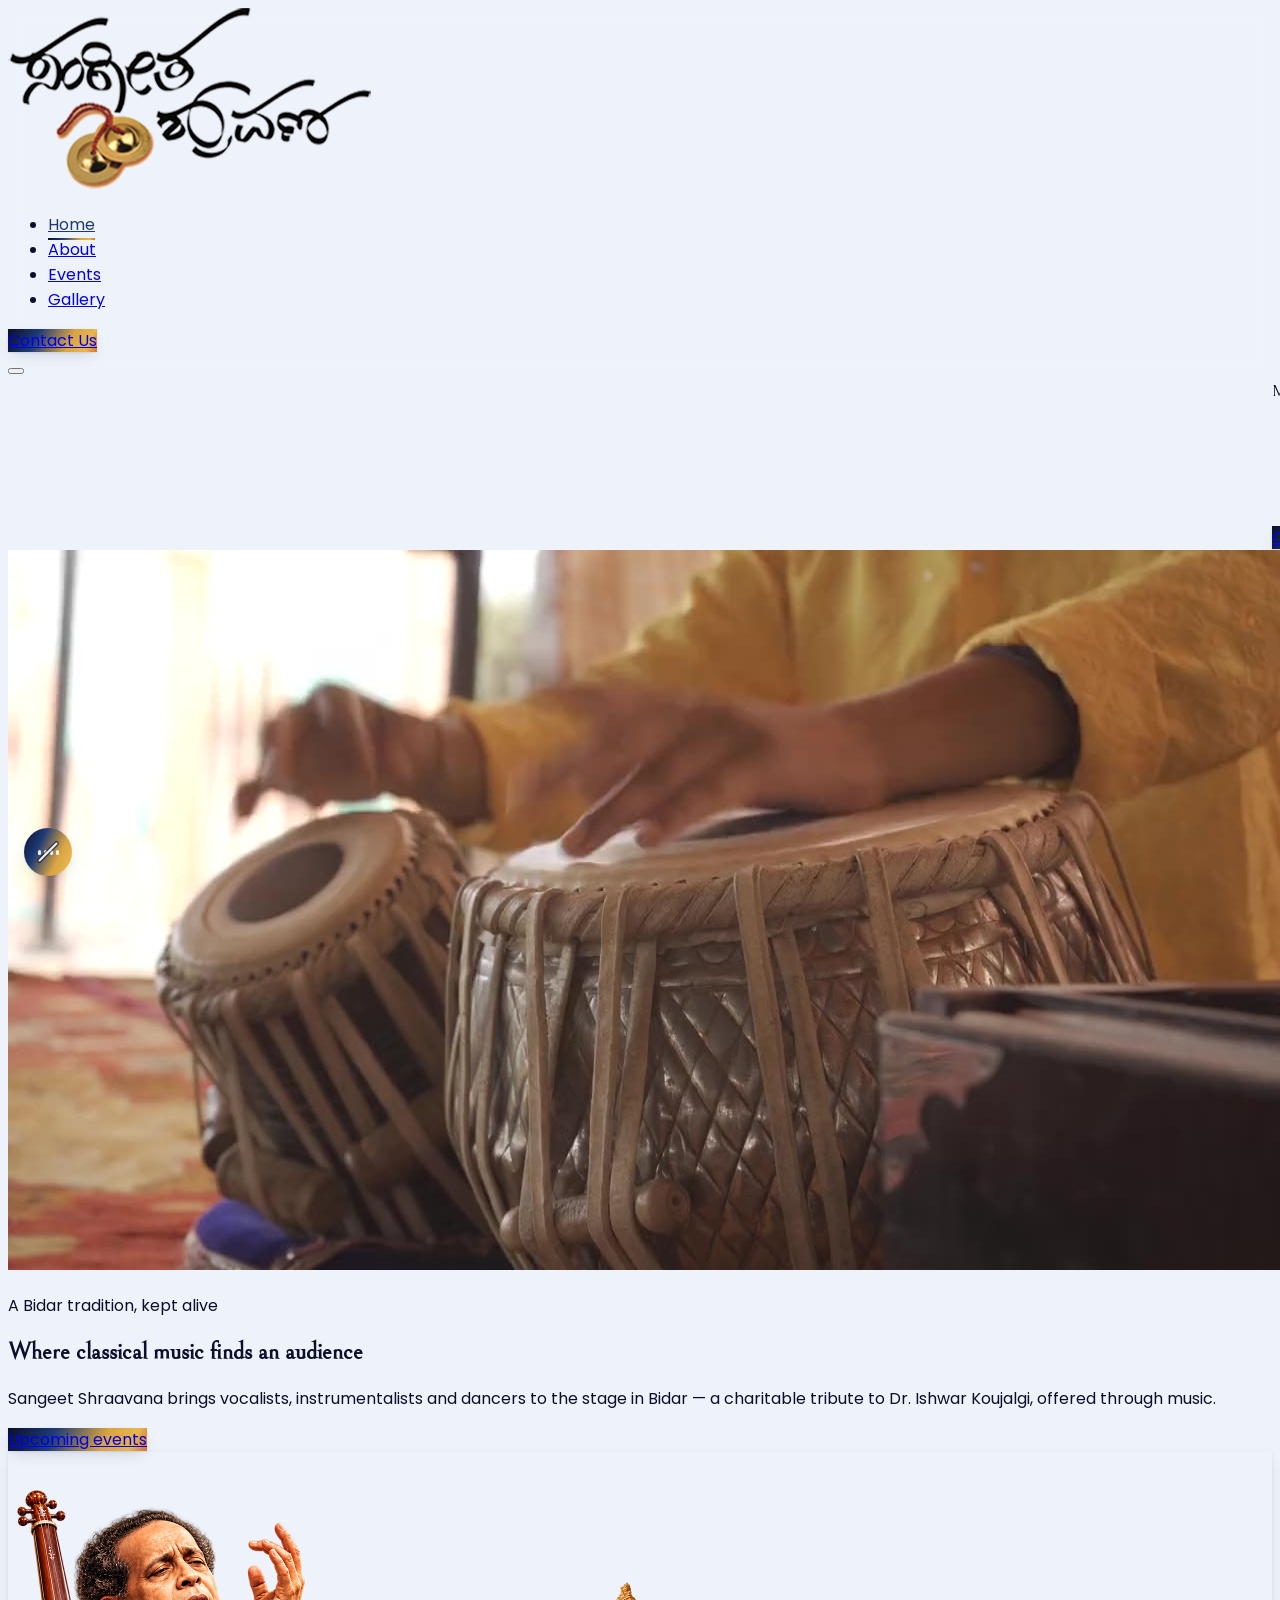
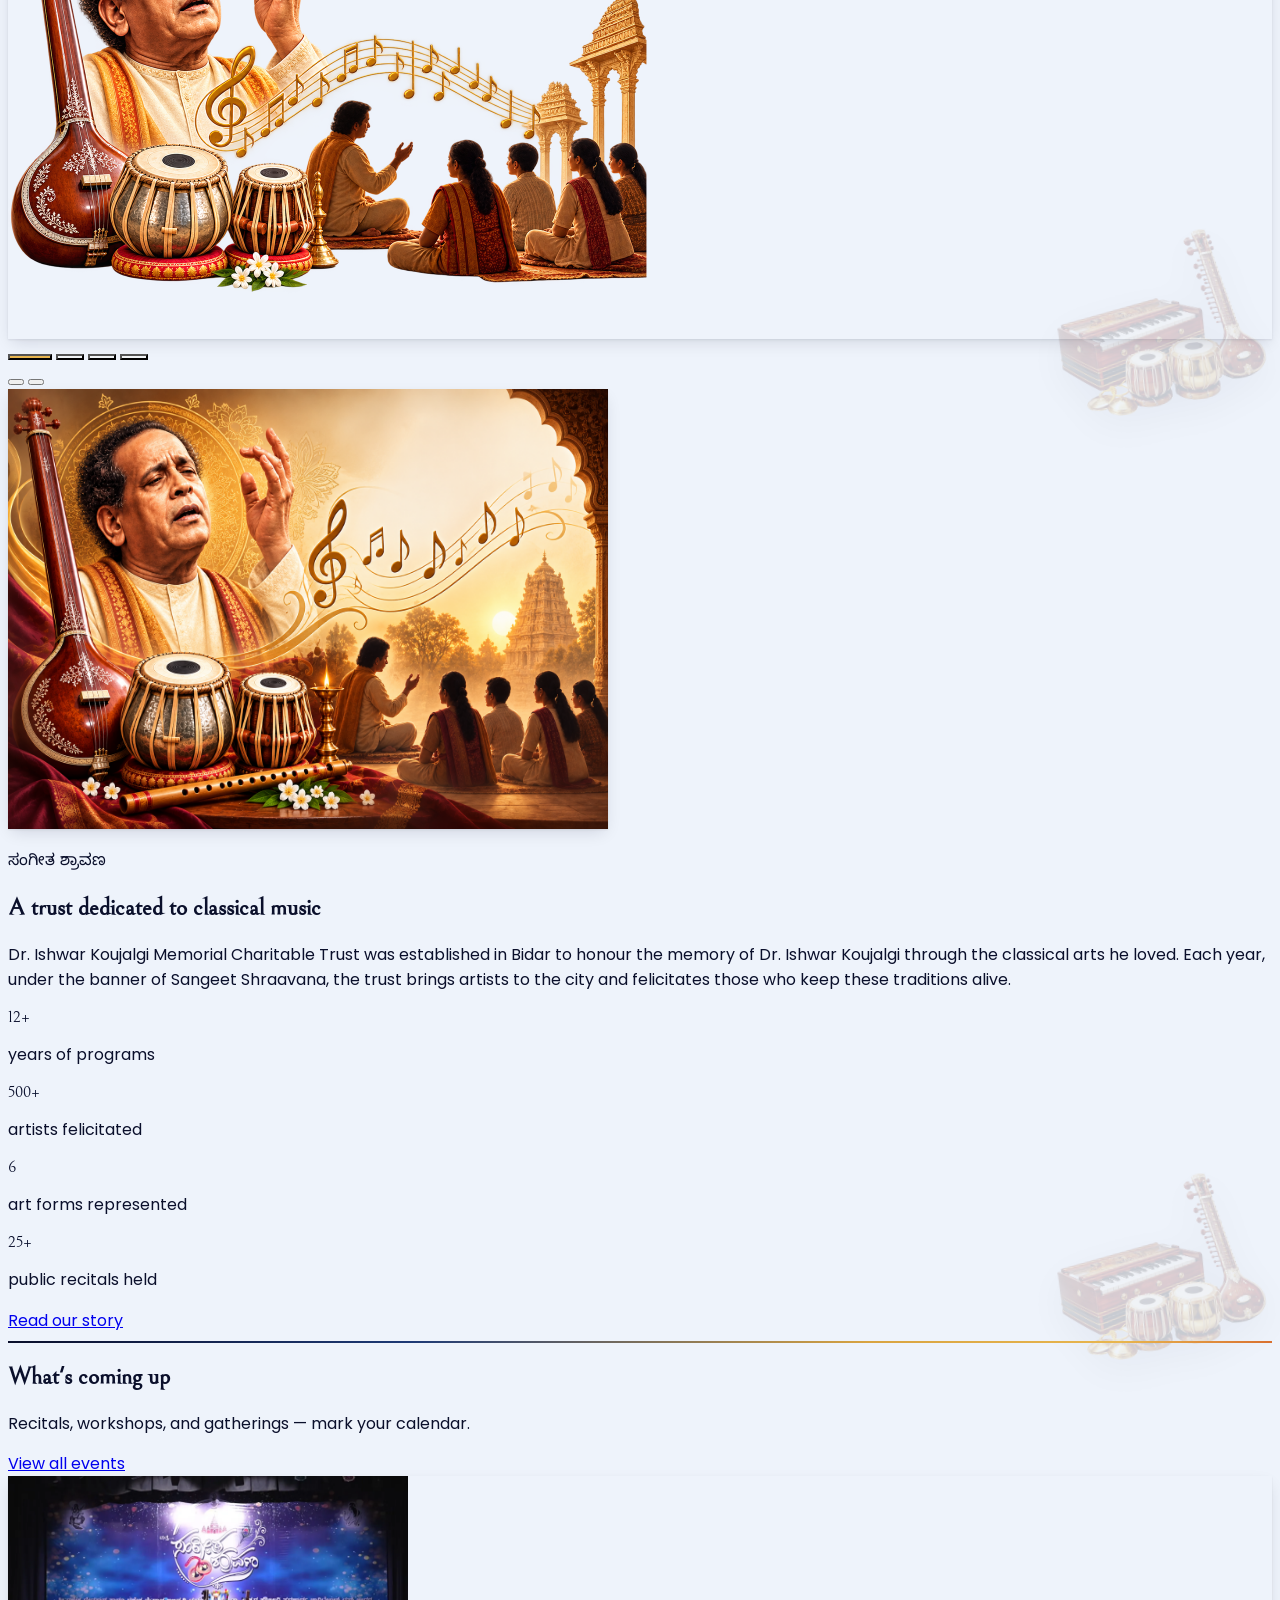
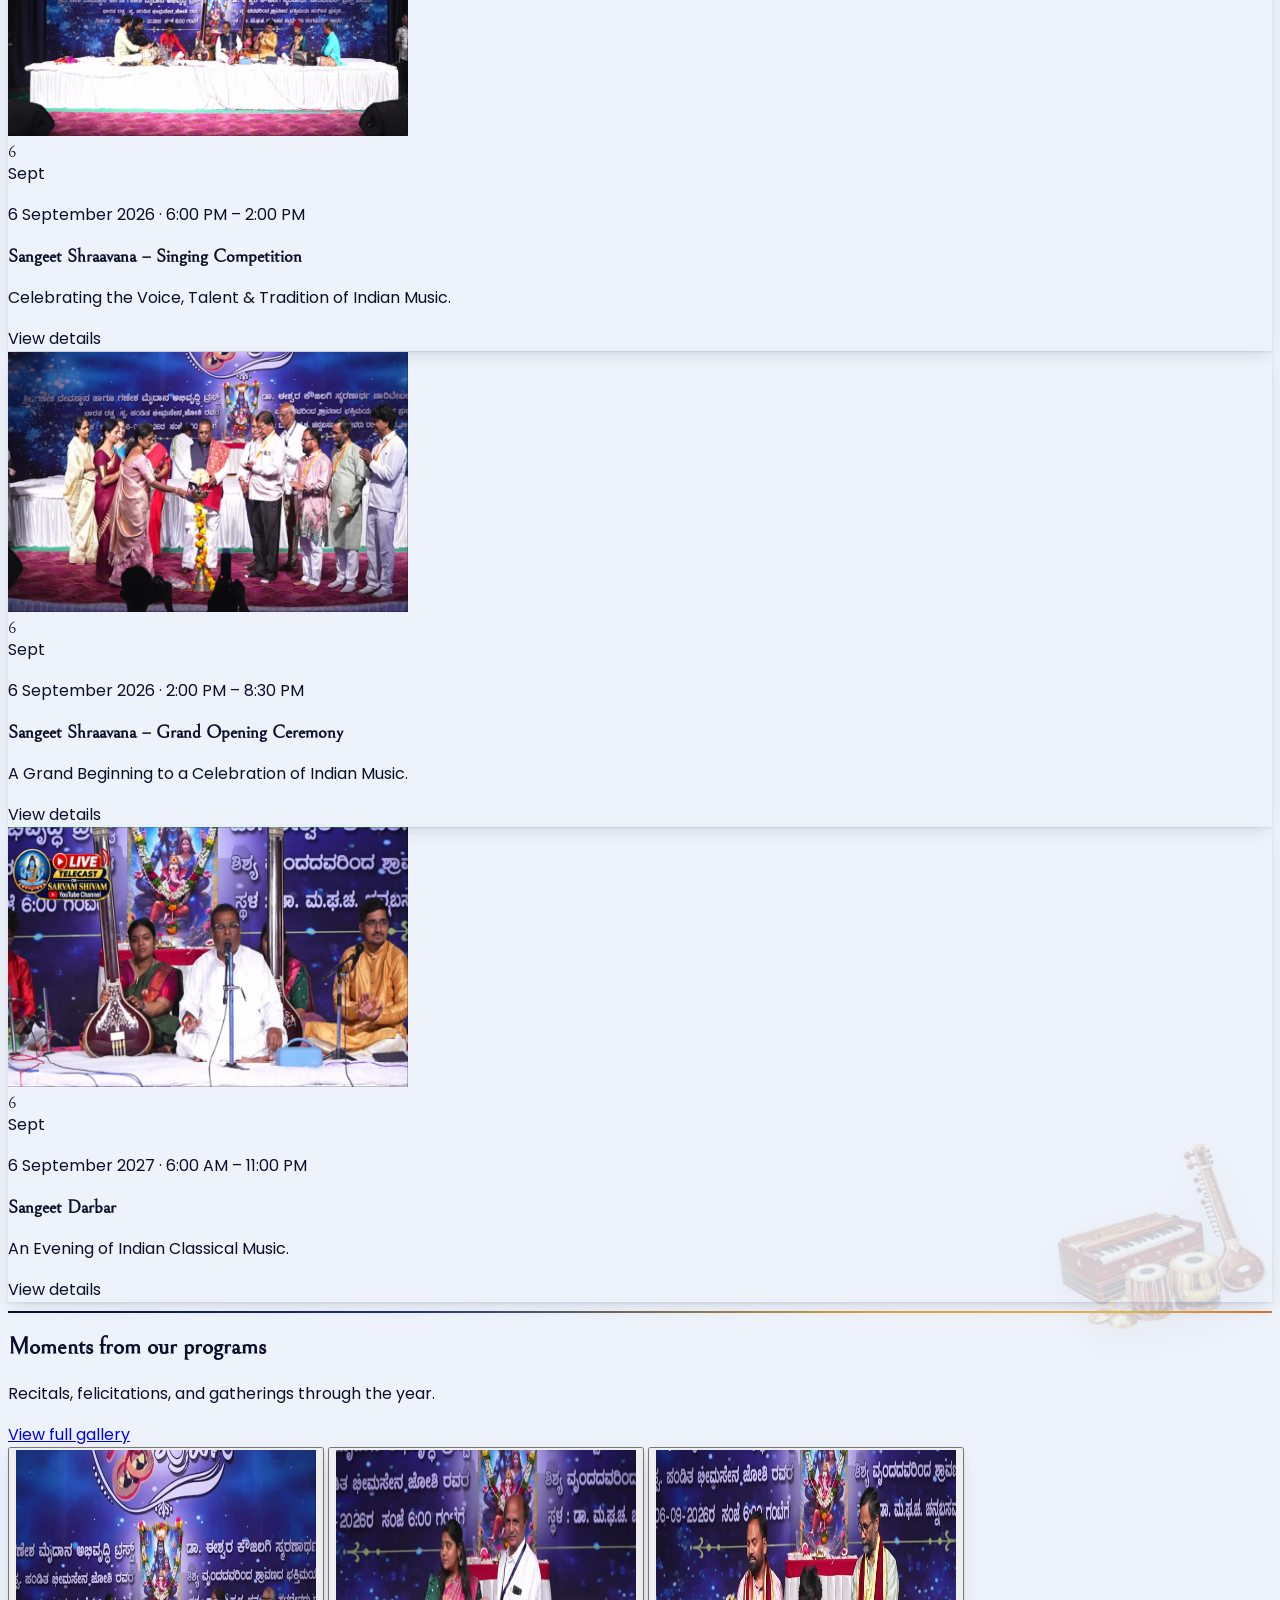
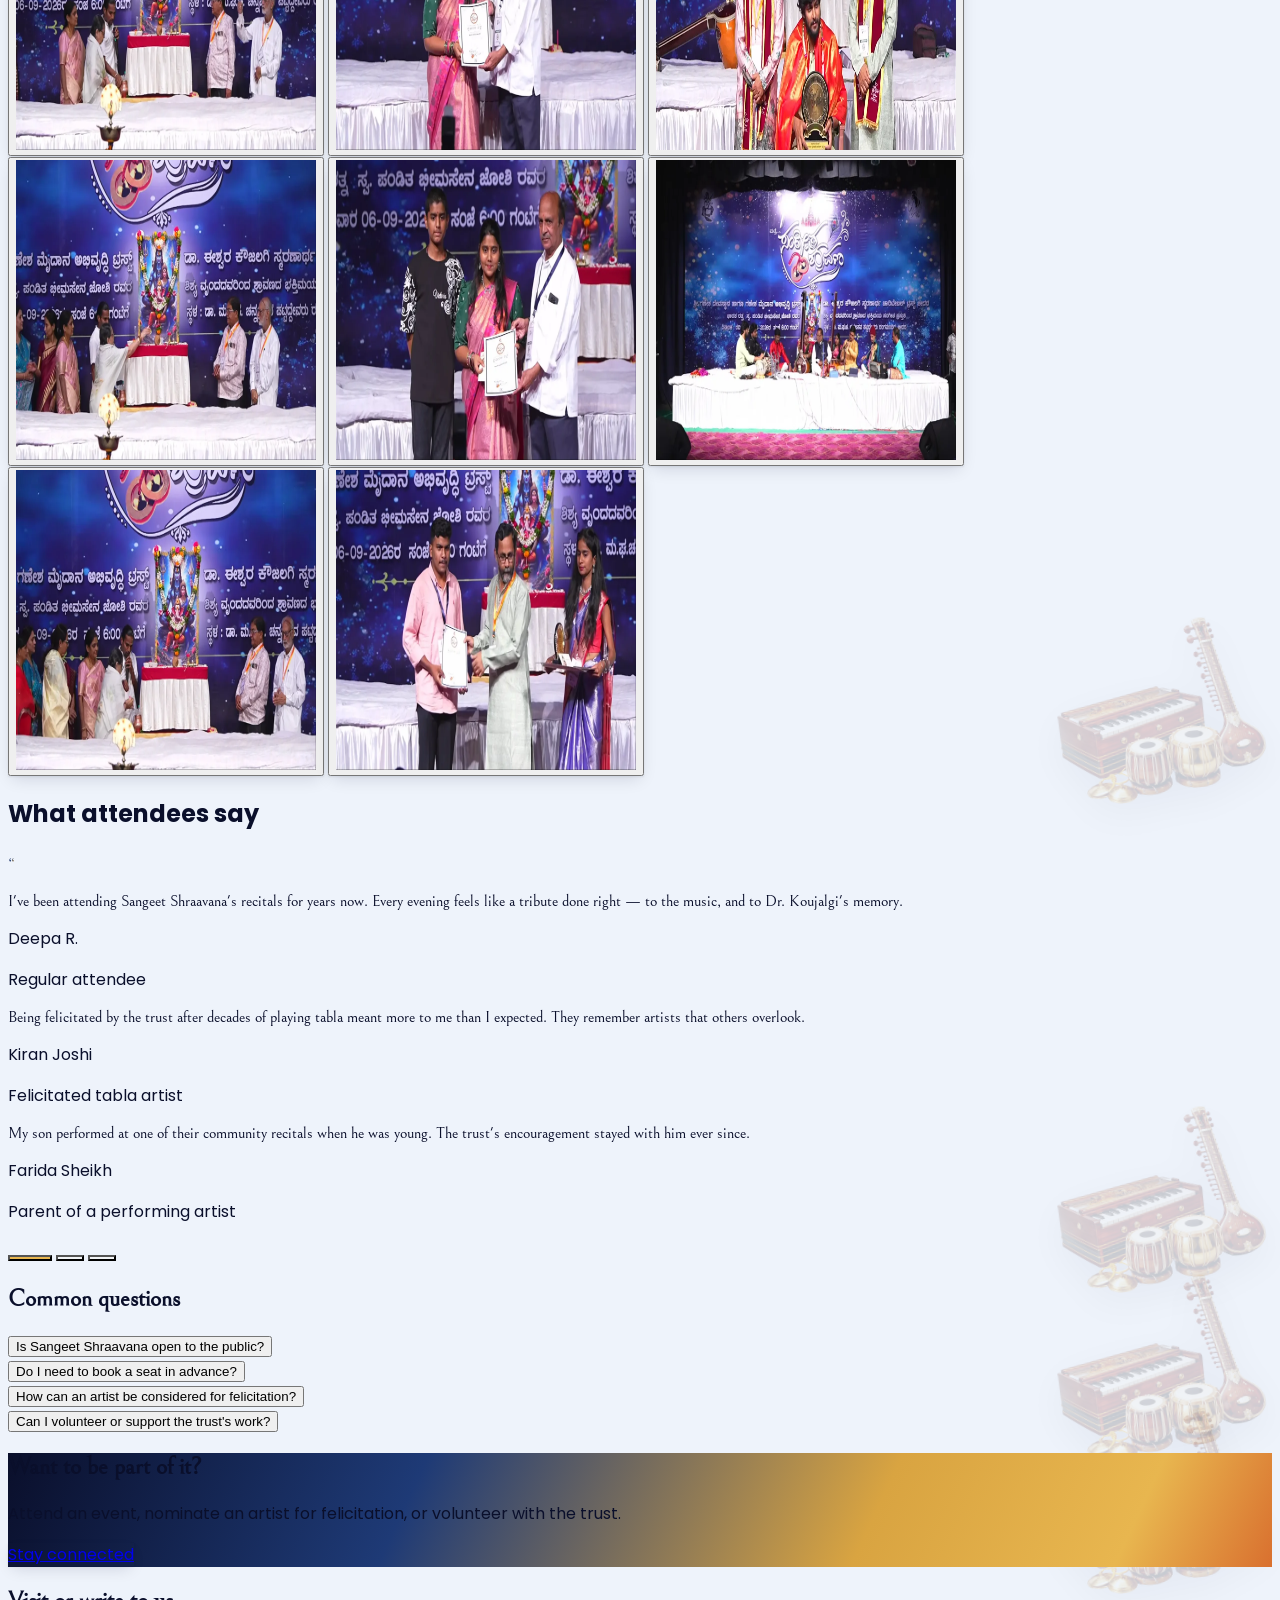
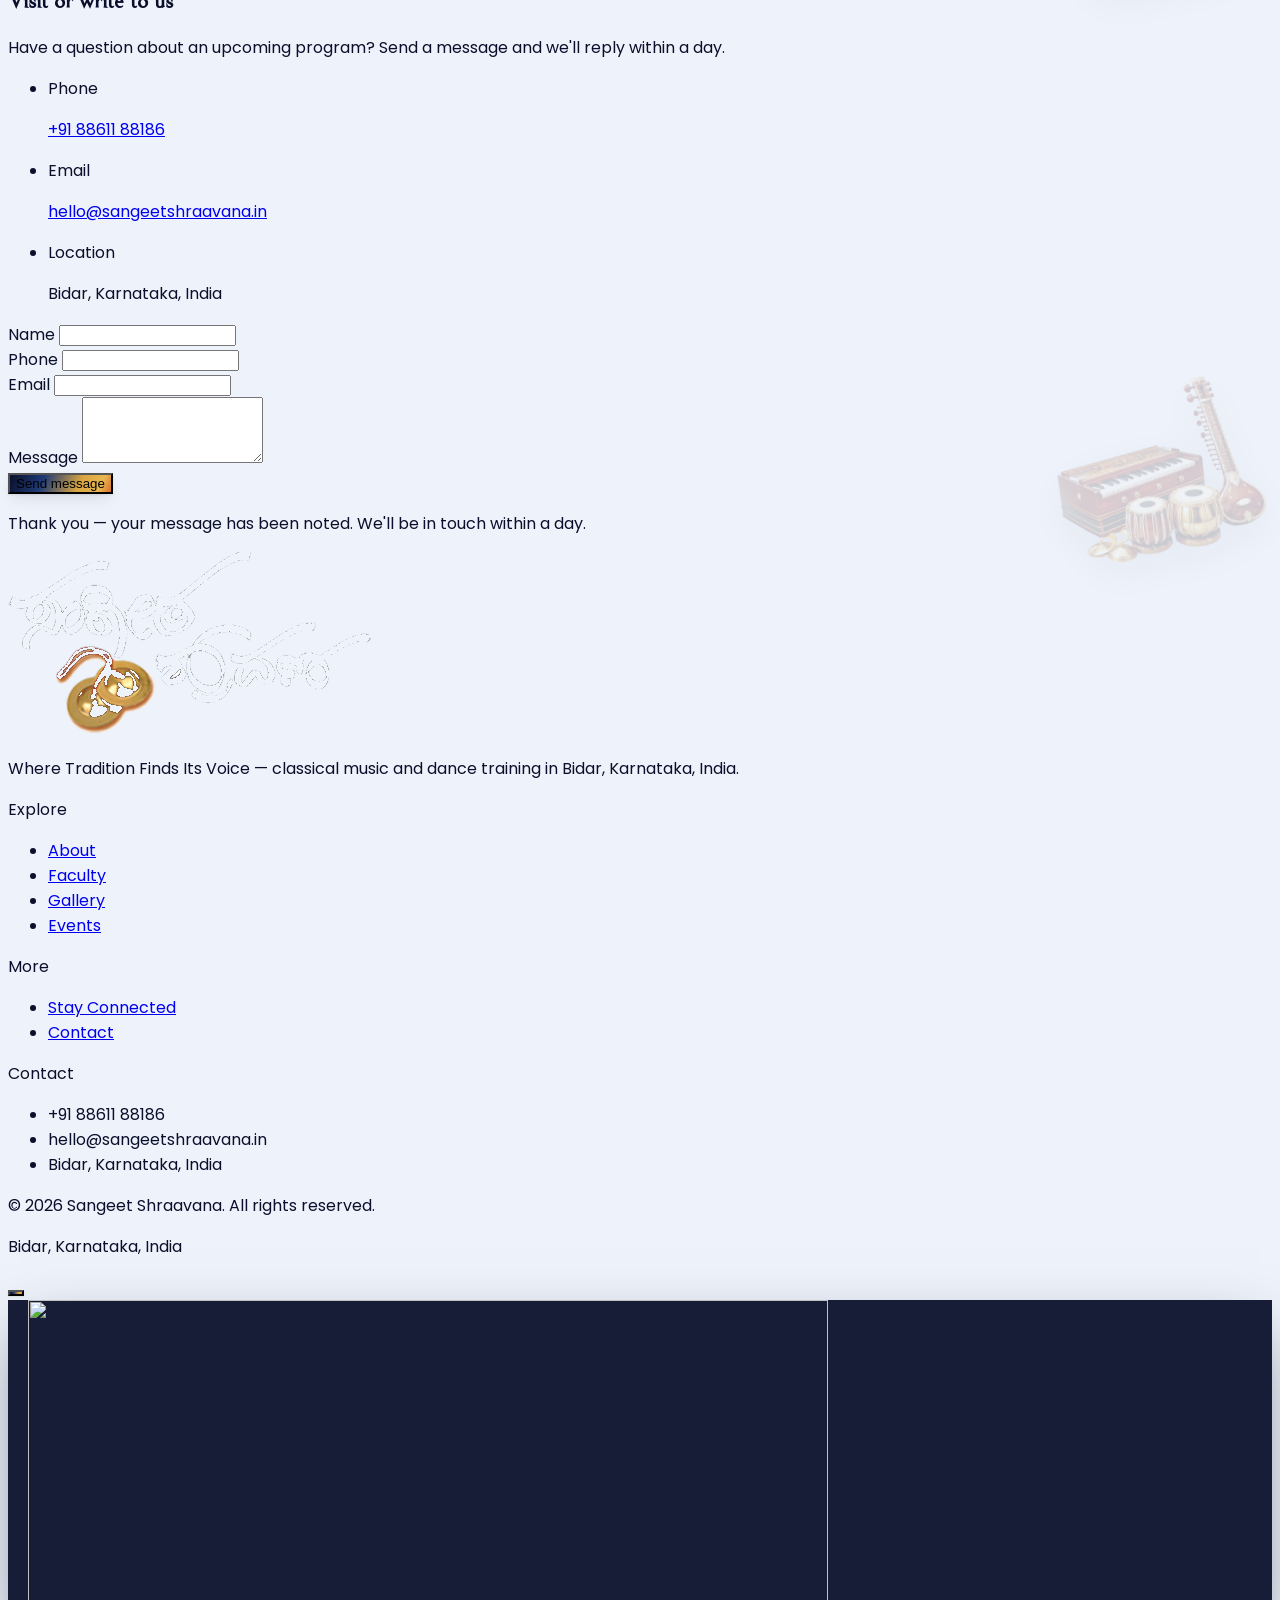
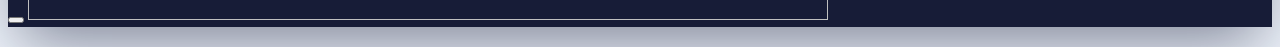
==== commit 2d9119db: "Update website" ====
--- a/index.html
+++ b/index.html
@@ -462,6 +462,7 @@
 <!-- Scripts -->
 <script src="js/content.js"></script>
 <script src="js/layout.js"></script>
+<script src="js/music.js"></script>
 <script src="js/main.js"></script>
 <script src="js/modal.js"></script>
 <script src="js/decor.js"></script>
--- a/css/style.css
+++ b/css/style.css
@@ -479,6 +479,94 @@
   transform: translateY(-3px);
 }
 
+/* ---------- Background music toggle ---------- */
+
+.music-toggle {
+  position: fixed;
+  left: 1.5rem;
+  bottom: 1.5rem;
+  z-index: 40;
+  width: 3rem;
+  height: 3rem;
+  border-radius: 9999px;
+  border: 0;
+  cursor: pointer;
+  display: flex;
+  align-items: center;
+  justify-content: center;
+  color: var(--color-ivory);
+  background: var(--gradient-signature);
+  box-shadow: var(--shadow-rest);
+  transition: transform 200ms ease, box-shadow 200ms ease;
+}
+
+.music-toggle:hover {
+  transform: translateY(-3px);
+  box-shadow: var(--shadow-hover-soft);
+}
+
+.music-toggle:focus-visible {
+  outline: 2px solid var(--color-amber);
+  outline-offset: 3px;
+}
+
+.music-bars {
+  display: flex;
+  align-items: center;
+  gap: 3px;
+  height: 18px;
+}
+
+.music-bars i {
+  display: block;
+  width: 3px;
+  height: 5px;
+  border-radius: 2px;
+  background: currentColor;
+  transform-origin: center;
+}
+
+.music-toggle.is-playing .music-bars i {
+  animation: music-bar 1s ease-in-out infinite;
+}
+.music-toggle.is-playing .music-bars i:nth-child(1) { animation-delay: -0.6s; }
+.music-toggle.is-playing .music-bars i:nth-child(2) { animation-delay: -0.2s; }
+.music-toggle.is-playing .music-bars i:nth-child(3) { animation-delay: -0.8s; }
+.music-toggle.is-playing .music-bars i:nth-child(4) { animation-delay: -0.4s; }
+
+@keyframes music-bar {
+  0%, 100% { height: 5px; }
+  50%      { height: 18px; }
+}
+
+/* Not playing: bars sit flat with a slash through them */
+.music-toggle:not(.is-playing)::after {
+  content: "";
+  position: absolute;
+  width: 26px;
+  height: 2px;
+  border-radius: 2px;
+  background: currentColor;
+  transform: rotate(-45deg);
+  box-shadow: 0 0 0 1.5px rgba(10, 15, 43, 0.55);
+}
+
+/* Waiting for the first tap: a soft ring invites it */
+.music-toggle.is-waiting {
+  animation: music-invite 2.4s ease-out infinite;
+}
+
+@keyframes music-invite {
+  0%   { box-shadow: var(--shadow-rest), 0 0 0 0 rgba(232, 182, 79, 0.55); }
+  70%  { box-shadow: var(--shadow-rest), 0 0 0 14px rgba(232, 182, 79, 0); }
+  100% { box-shadow: var(--shadow-rest), 0 0 0 0 rgba(232, 182, 79, 0); }
+}
+
+@media (prefers-reduced-motion: reduce) {
+  .music-toggle.is-playing .music-bars i { animation: none; height: 12px; }
+  .music-toggle.is-waiting { animation: none; }
+}
+
 /* ---------- FAQ / accordion ---------- */
 
 .accordion-icon {
